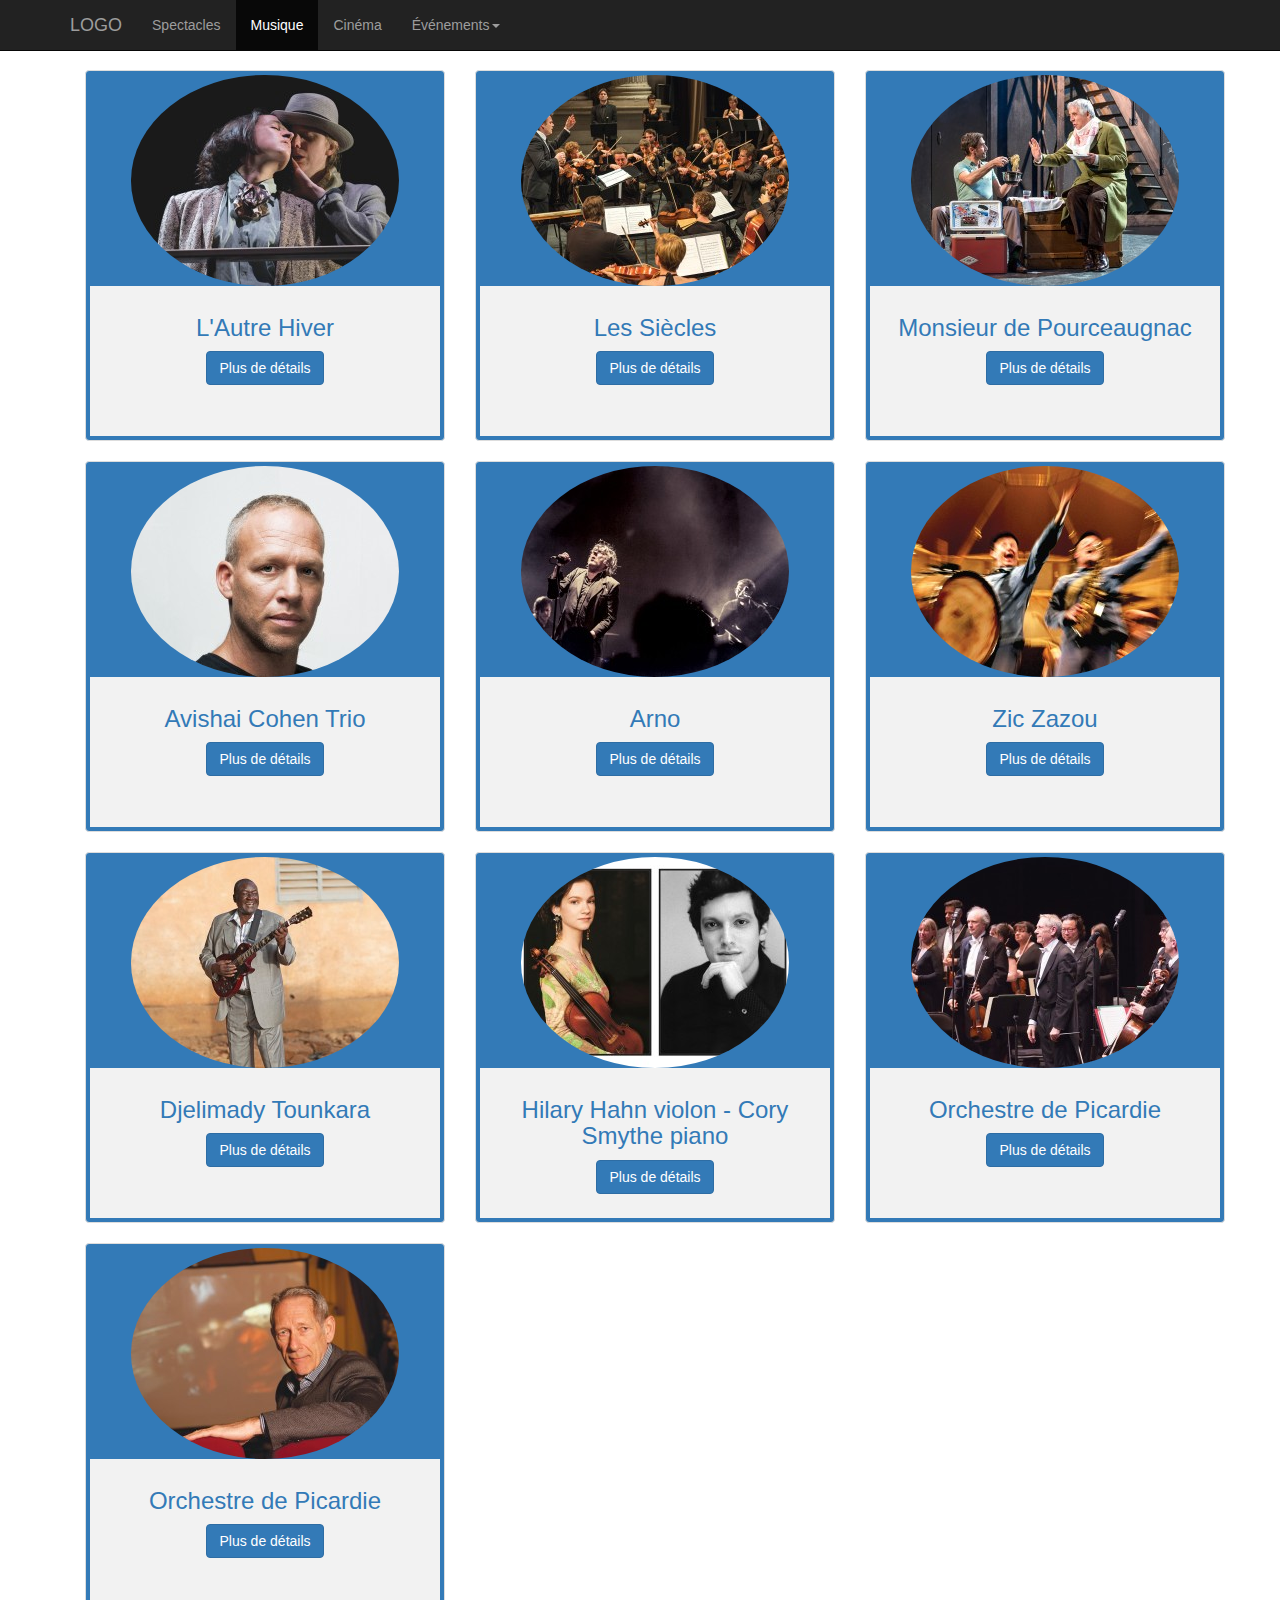
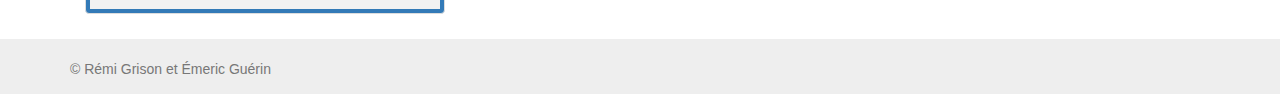
==== html/musique.html @ eb488f55 "avancement" ====
<!DOCTYPE html>
<html>

    <head>
        <meta charset="utf-8" />

        <title> Maison de la Culture d'Amiens </title>

        <link rel="stylesheet" type="text/css" href="../css/bootstrap.css">
        <link rel="stylesheet" href="../css/footer.css">

        <script type="text/javascript" src="https://ajax.googleapis.com/ajax/libs/jquery/1.11.3/jquery.min.js"></script>
        <script type="text/javascript" src="../js/bootstrap.min.js"></script>
    </head>


    <body>
        <!-- Bandeau de navigation -->
        <nav class="navbar navbar-inverse navbar-fixed-top">
            <div class="container">
                <div class="navbar-header">
                    <button type="button" class="navbar-toggle collapsed" data-toggle="collapse" data-target="#navbar" aria-expanded="false" aria-controls="navbar">
                        <span class="sr-only">Toggle navigation</span>
                        <span class="icon-bar"></span>
                        <span class="icon-bar"></span>
                        <span class="icon-bar"></span>
                    </button>
                    <a class="navbar-brand" href="index.html"> LOGO </a>
                </div>
                <div id="navbar" class="collapse navbar-collapse">
                    <ul class="nav navbar-nav">
                        <li><a href="#">Spectacles</a></li>
                        <li class="active"><a href="musique.html">Musique</a></li>
                        <li><a href="#contact">Cinéma</a></li>
                        <li class="dropdown">
                            <a href="#" class="dropdown-toggle" data-toggle="dropdown" role="button" aria-haspopup="true" aria-expanded="false">Événements<span class="caret"></span></a>
                            <ul class="dropdown-menu">
                                <li><a href="#">Exposition</a></li>
                                <li><a href="#">Rendez-vous</a></li>
                                <li><a href="#">Tendance Europe</a></li>
                                <li role="separator" class="divider"></li>
                                <li><a href="#">Hortillonage Amiens 2016</a></li>
                                <li role="separator" class="divider"></li>
                                <li><a href="#">Production MCA</a></li>
                                <li><a href="#">Label bleu</a></li>
                                <li><a href="#">Éditions Trois Cailloux</a></li>
                            </ul>
                        </li>
                    </ul>
                </div>
            </div>
        </nav>

        <div class="container">
            <!-- Corps page musique-->
            <div class="container">
                <div class="row">
                    <div class="col-md-4">
                        <div class="thumbnail">
                            <a href="#"><img src="../img/zic01.jpg" alt="" class="img-circle"></a>
                            <div class="caption">
                                <a href="#" class="aInThumb"><h3>L'Autre Hiver</h3></a>
                                <a href="#" class="btn btn-primary" role="button">Plus de détails</a>
                            </div>
                        </div>
                    </div>
                    <div class="col-md-4">
                        <div class="thumbnail">
                            <a href="#"><img src="../img/zic02.jpg" alt="" class="img-circle"></a>
                            <div class="caption">
                                <a href="#" class="aInThumb"><h3>Les Siècles</h3></a>
                                <a href="#" class="btn btn-primary" role="button">Plus de détails</a>
                            </div>
                        </div>
                    </div>
                    <div class="col-md-4">
                        <div class="thumbnail">
                            <a href="#"><img src="../img/zic03.jpg" alt="" class="img-circle"></a>
                            <div class="caption">
                                <a href="#" class="aInThumb"><h3>Monsieur de Pourceaugnac</h3></a>
                                <a href="#" class="btn btn-primary" role="button">Plus de détails</a>
                            </div>
                        </div>
                    </div>
                    <div class="col-md-4">
                        <div class="thumbnail">
                            <a href="#"><img src="../img/zic04.jpg" alt="" class="img-circle"></a>
                            <div class="caption">
                                <a href="#" class="aInThumb"><h3>Avishai Cohen Trio</h3></a>
                                <a href="#" class="btn btn-primary" role="button">Plus de détails</a>
                            </div>
                        </div>
                    </div>
                    <div class="col-md-4">
                        <div class="thumbnail">
                            <a href="#"><img src="../img/zic05.jpg" alt="" class="img-circle"></a>
                            <div class="caption">
                                <a href="#" class="aInThumb"><h3>Arno</h3></a>
                                <a href="#" class="btn btn-primary" role="button">Plus de détails</a>
                            </div>
                        </div>
                    </div>
                <!-- </div>
                <div class="row"> -->
                    <div class="col-md-4">
                        <div class="thumbnail">
                            <a href="#"><img src="../img/zic06.jpg" alt="" class="img-circle"></a>
                            <div class="caption">
                                <a href="#" class="aInThumb"><h3>Zic Zazou</h3></a>
                                <a href="#" class="btn btn-primary" role="button">Plus de détails</a>
                            </div>
                        </div>
                    </div>
                    <div class="col-md-4">
                        <div class="thumbnail">
                            <a href="#"><img src="../img/zic07.jpg" alt="" class="img-circle"></a>
                            <div class="caption">
                                <a href="#" class="aInThumb"><h3>Djelimady Tounkara</h3></a>
                                <a href="#" class="btn btn-primary" role="button">Plus de détails</a>
                            </div>
                        </div>
                    </div>
                    <div class="col-md-4">
                         <div class="thumbnail">
                            <a href="#"><img src="../img/zic08.jpg" alt="" class="img-circle"></a>
                            <div class="caption">
                                <a href="#" class="aInThumb"><h3>Hilary Hahn violon - Cory Smythe piano</h3></a>
                                <a href="#" class="btn btn-primary" role="button">Plus de détails</a>
                            </div>
                        </div>
                    </div>
                    <div class="col-md-4">
                        <div class="thumbnail">
                            <a href="#"><img src="../img/zic09.jpg" alt="" class="img-circle"></a>
                            <div class="caption">
                                <a href="#" class="aInThumb"><h3>Orchestre de Picardie</h3></a>
                                <a href="#" class="btn btn-primary" role="button">Plus de détails</a>
                            </div>
                        </div>
                    </div>
                    <div class="col-md-4">
                        <div class="thumbnail">
                            <img src="../img/zic10.jpg" alt="" class="img-circle">
                            <div class="caption">
                                <h3 class="aInThumb">Orchestre de Picardie</h3>
                                <button type="button" class="btn btn-primary" role="button" data-toggle="modal" data-target="#modal10">Plus de détails</button>
                            </div>
                        </div>
                    </div>
                </div>
            </div>
        </div>


<!-- Button trigger modal -->
<!-- <button type="button" class="btn btn-primary btn-lg" data-toggle="modal" data-target="#myModal">
  Launch demo modal
</button> -->

<!-- Modal -->
<div class="modal fade" id="modal10" tabindex="-1" role="dialog" aria-labelledby="myModalLabel">
  <div class="modal-dialog" role="document">
    <div class="modal-content">
      <div class="modal-header">
        <button type="button" class="close" data-dismiss="modal" aria-label="Close"><span aria-hidden="true">&times;</span></button>
        <h4 class="modal-title" id="myModalLabel">Modal title</h4>
      </div>
      <div class="modal-body">
        ...
      </div>
      <div class="modal-footer">
        <button type="button" class="btn btn-default" data-dismiss="modal">Close</button>
        <button type="button" class="btn btn-primary">Save changes</button>
      </div>
    </div>
  </div>
</div>


        <!-- Pied de page -->
        <footer class="footer">
            <div class="container">
                <p class="text-muted">
                    © Rémi Grison et Émeric Guérin
                </p>
            </div>
        </footer>
    </body>

</html>
---- css/footer.css ----
html {
  position: relative;
  min-height: 100%;
}

body {
  /* Margin bottom by footer height */
  padding-top: 70px;
  margin-bottom: 60px;
}

.footer {
  position: absolute;
  bottom: 0;
  width: 100%;
  /* Set the fixed height of the footer here */
  height: 55px;
  background-color: #EEE;
  padding-top: 20px;
}
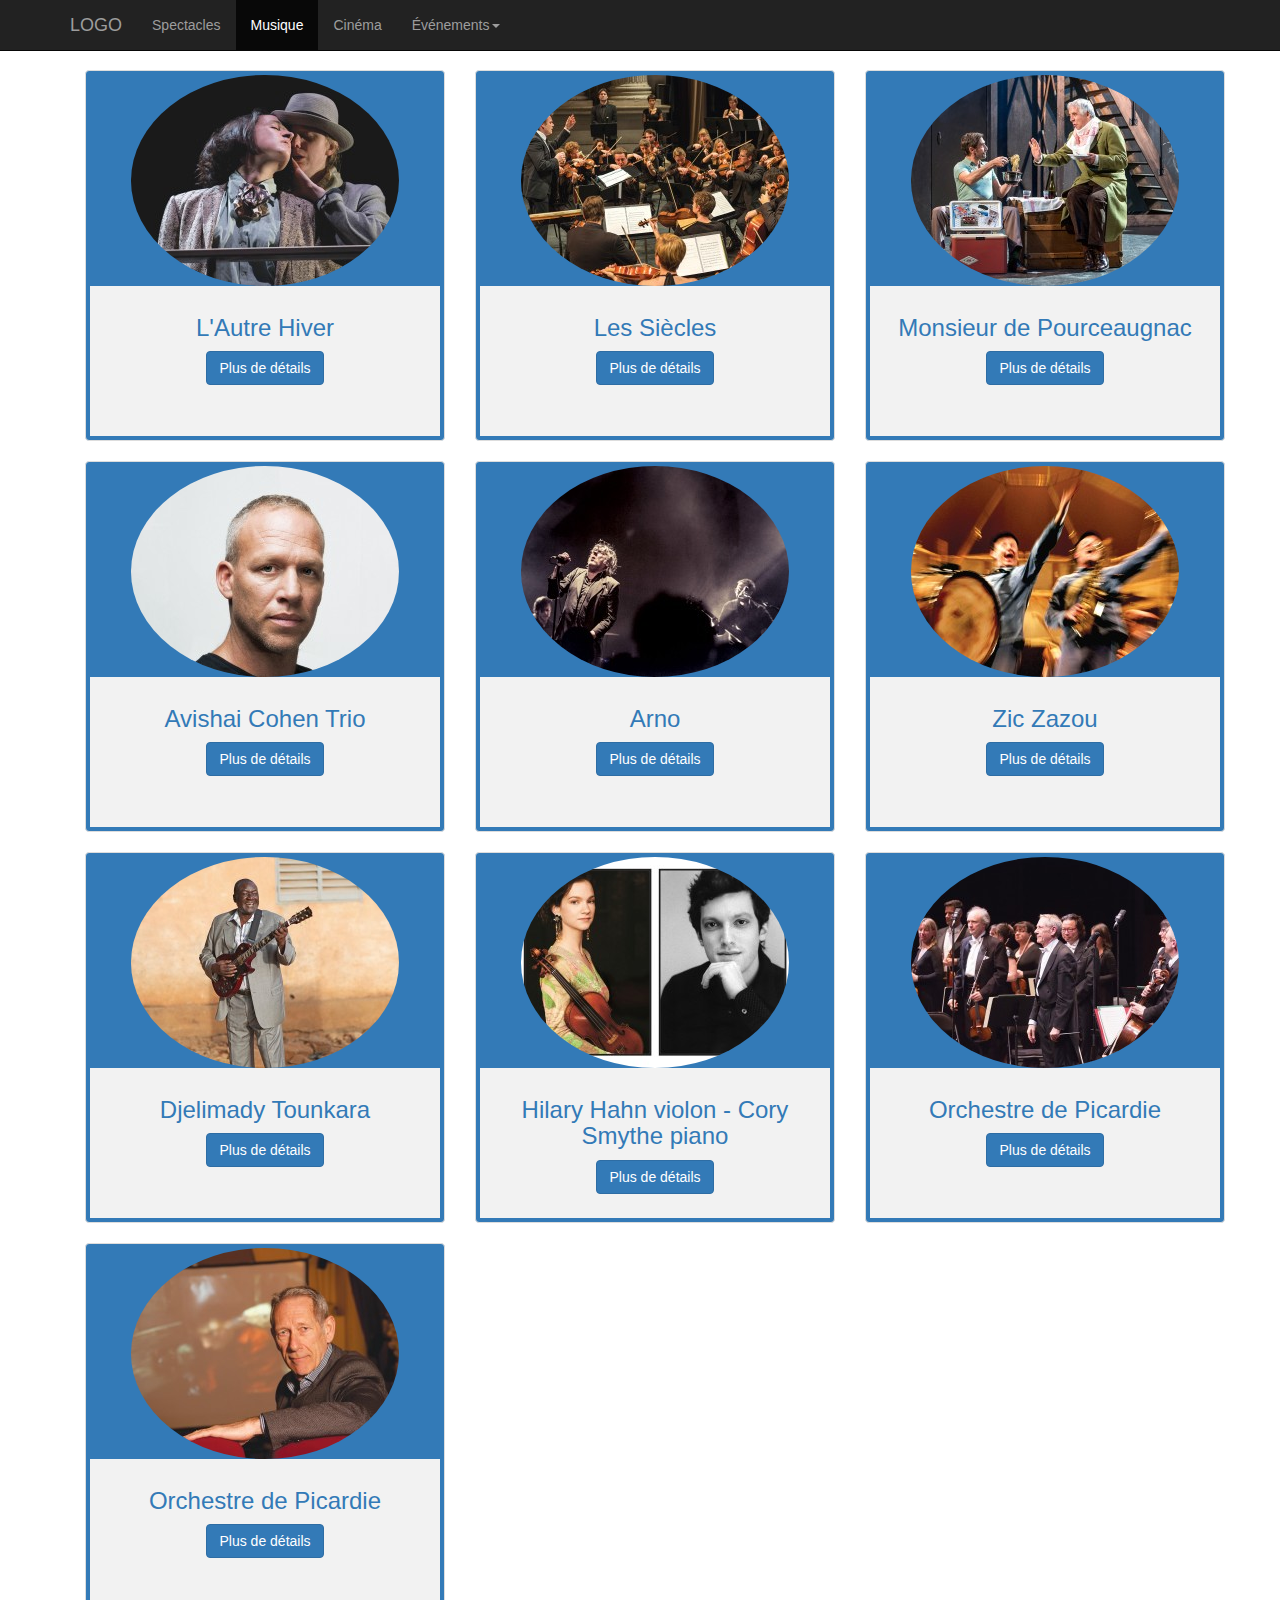
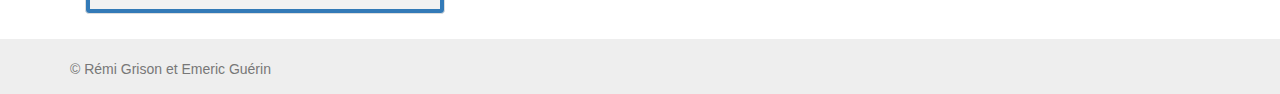
==== commit 35470fc2: "avancement du midi day D" ====
--- a/html/musique.html
+++ b/html/musique.html
@@ -57,46 +57,46 @@
                 <div class="row">
                     <div class="col-md-4">
                         <div class="thumbnail">
-                            <a href="#"><img src="../img/zic01.jpg" alt="" class="img-circle"></a>
-                            <div class="caption">
-                                <a href="#" class="aInThumb"><h3>L'Autre Hiver</h3></a>
-                                <a href="#" class="btn btn-primary" role="button">Plus de détails</a>
-                            </div>
-                        </div>
-                    </div>
-                    <div class="col-md-4">
-                        <div class="thumbnail">
-                            <a href="#"><img src="../img/zic02.jpg" alt="" class="img-circle"></a>
-                            <div class="caption">
-                                <a href="#" class="aInThumb"><h3>Les Siècles</h3></a>
-                                <a href="#" class="btn btn-primary" role="button">Plus de détails</a>
-                            </div>
-                        </div>
-                    </div>
-                    <div class="col-md-4">
-                        <div class="thumbnail">
-                            <a href="#"><img src="../img/zic03.jpg" alt="" class="img-circle"></a>
-                            <div class="caption">
-                                <a href="#" class="aInThumb"><h3>Monsieur de Pourceaugnac</h3></a>
-                                <a href="#" class="btn btn-primary" role="button">Plus de détails</a>
-                            </div>
-                        </div>
-                    </div>
-                    <div class="col-md-4">
-                        <div class="thumbnail">
-                            <a href="#"><img src="../img/zic04.jpg" alt="" class="img-circle"></a>
-                            <div class="caption">
-                                <a href="#" class="aInThumb"><h3>Avishai Cohen Trio</h3></a>
-                                <a href="#" class="btn btn-primary" role="button">Plus de détails</a>
-                            </div>
-                        </div>
-                    </div>
-                    <div class="col-md-4">
-                        <div class="thumbnail">
-                            <a href="#"><img src="../img/zic05.jpg" alt="" class="img-circle"></a>
-                            <div class="caption">
-                                <a href="#" class="aInThumb"><h3>Arno</h3></a>
-                                <a href="#" class="btn btn-primary" role="button">Plus de détails</a>
+                            <img src="../img/zic01.jpg" alt="" class="img-circle">
+                            <div class="caption">
+                                <h3 class="aInThumb">L'Autre Hiver</h3>
+                                <button type="button" class="btn btn-primary" role="button" data-toggle="modal" data-target="#modal_1">Plus de détails</button>
+                            </div>
+                        </div>
+                    </div>
+                    <div class="col-md-4">
+                        <div class="thumbnail">
+                            <img src="../img/zic02.jpg" alt="" class="img-circle">
+                            <div class="caption">
+                                <h3 class="aInThumb">Les Siècles</h3>
+                                <button type="button" class="btn btn-primary" role="button" data-toggle="modal" data-target="#modal_2">Plus de détails</button>
+                            </div>
+                        </div>
+                    </div>
+                    <div class="col-md-4">
+                        <div class="thumbnail">
+                            <img src="../img/zic03.jpg" alt="" class="img-circle">
+                            <div class="caption">
+                                <h3 class="aInThumb">Monsieur de Pourceaugnac</h3>
+                                <button type="button" class="btn btn-primary" role="button" data-toggle="modal" data-target="#modal_3">Plus de détails</button>
+                            </div>
+                        </div>
+                    </div>
+                    <div class="col-md-4">
+                        <div class="thumbnail">
+                            <img src="../img/zic04.jpg" alt="" class="img-circle">
+                            <div class="caption">
+                                <h3 class="aInThumb">Avishai Cohen Trio</h3>
+                                <button type="button" class="btn btn-primary" role="button" data-toggle="modal" data-target="#modal_4">Plus de détails</button>
+                            </div>
+                        </div>
+                    </div>
+                    <div class="col-md-4">
+                        <div class="thumbnail">
+                            <img src="../img/zic05.jpg" alt="" class="img-circle">
+                            <div class="caption">
+                                <h3 class="aInThumb">Arno</h3>
+                                <button type="button" class="btn btn-primary" role="button" data-toggle="modal" data-target="#modal_5">Plus de détails</button>
                             </div>
                         </div>
                     </div>
@@ -104,37 +104,37 @@
                 <div class="row"> -->
                     <div class="col-md-4">
                         <div class="thumbnail">
-                            <a href="#"><img src="../img/zic06.jpg" alt="" class="img-circle"></a>
-                            <div class="caption">
-                                <a href="#" class="aInThumb"><h3>Zic Zazou</h3></a>
-                                <a href="#" class="btn btn-primary" role="button">Plus de détails</a>
-                            </div>
-                        </div>
-                    </div>
-                    <div class="col-md-4">
-                        <div class="thumbnail">
-                            <a href="#"><img src="../img/zic07.jpg" alt="" class="img-circle"></a>
-                            <div class="caption">
-                                <a href="#" class="aInThumb"><h3>Djelimady Tounkara</h3></a>
-                                <a href="#" class="btn btn-primary" role="button">Plus de détails</a>
+                            <img src="../img/zic06.jpg" alt="" class="img-circle">
+                            <div class="caption">
+                                <h3 class="aInThumb">Zic Zazou</h3>
+                                <button type="button" class="btn btn-primary" role="button" data-toggle="modal" data-target="#modal_6">Plus de détails</button>
+                            </div>
+                        </div>
+                    </div>
+                    <div class="col-md-4">
+                        <div class="thumbnail">
+                            <img src="../img/zic07.jpg" alt="" class="img-circle">
+                            <div class="caption">
+                                <h3 class="aInThumb">Djelimady Tounkara</h3>
+                                <button type="button" class="btn btn-primary" role="button" data-toggle="modal" data-target="#modal_7">Plus de détails</button>
                             </div>
                         </div>
                     </div>
                     <div class="col-md-4">
                          <div class="thumbnail">
-                            <a href="#"><img src="../img/zic08.jpg" alt="" class="img-circle"></a>
-                            <div class="caption">
-                                <a href="#" class="aInThumb"><h3>Hilary Hahn violon - Cory Smythe piano</h3></a>
-                                <a href="#" class="btn btn-primary" role="button">Plus de détails</a>
-                            </div>
-                        </div>
-                    </div>
-                    <div class="col-md-4">
-                        <div class="thumbnail">
-                            <a href="#"><img src="../img/zic09.jpg" alt="" class="img-circle"></a>
-                            <div class="caption">
-                                <a href="#" class="aInThumb"><h3>Orchestre de Picardie</h3></a>
-                                <a href="#" class="btn btn-primary" role="button">Plus de détails</a>
+                            <img src="../img/zic08.jpg" alt="" class="img-circle">
+                            <div class="caption">
+                                <h3 class="aInThumb">Hilary Hahn violon - Cory Smythe piano</h3>
+                                <button type="button" class="btn btn-primary" role="button" data-toggle="modal" data-target="#modal_8">Plus de détails</button>
+                            </div>
+                        </div>
+                    </div>
+                    <div class="col-md-4">
+                        <div class="thumbnail">
+                            <img src="../img/zic09.jpg" alt="" class="img-circle">
+                            <div class="caption">
+                                <h3 class="aInThumb">Orchestre de Picardie</h3>
+                                <button type="button" class="btn btn-primary" role="button" data-toggle="modal" data-target="#modal_9">Plus de détails</button>
                             </div>
                         </div>
                     </div>
@@ -143,7 +143,7 @@
                             <img src="../img/zic10.jpg" alt="" class="img-circle">
                             <div class="caption">
                                 <h3 class="aInThumb">Orchestre de Picardie</h3>
-                                <button type="button" class="btn btn-primary" role="button" data-toggle="modal" data-target="#modal10">Plus de détails</button>
+                                <button type="button" class="btn btn-primary" role="button" data-toggle="modal" data-target="#modal_10">Plus de détails</button>
                             </div>
                         </div>
                     </div>
@@ -158,30 +158,236 @@
 </button> -->
 
 <!-- Modal -->
-<div class="modal fade" id="modal10" tabindex="-1" role="dialog" aria-labelledby="myModalLabel">
-  <div class="modal-dialog" role="document">
-    <div class="modal-content">
-      <div class="modal-header">
-        <button type="button" class="close" data-dismiss="modal" aria-label="Close"><span aria-hidden="true">&times;</span></button>
-        <h4 class="modal-title" id="myModalLabel">Modal title</h4>
-      </div>
-      <div class="modal-body">
-        ...
-      </div>
-      <div class="modal-footer">
-        <button type="button" class="btn btn-default" data-dismiss="modal">Close</button>
-        <button type="button" class="btn btn-primary">Save changes</button>
-      </div>
-    </div>
-  </div>
-</div>
+        <!-- modal 10 -->
+        <div class="modal fade" id="modal_10" tabindex="-1" role="dialog" aria-labelledby="myModalLabel">
+          <div class="modal-dialog" role="document">
+            <div class="modal-content">
+              <div class="modal-header">
+                <button type="button" class="close" data-dismiss="modal" aria-label="Close"><span aria-hidden="true">&times;</span></button>
+                <h4 class="modal-title" id="myModalLabel">Orchestre de Picardie</h4>
+                <h5>Direction : François Xavier Roth</h5>
+                <h5>Jeudi 24 mars / 20h30</h5>
+              </div>
+              <div class="modal-body">
+               <p>En 2003, enthousiasme chevillé au corps, François-Xavier Roth crée l’ensemble Les Siècles, formation qui entend développer tout un pan du répertoire sur instruments d’époque. Depuis sa fondation et sous l’impulsion de son chef charismatique, Les Siècles ont développé une vaste activité, s’ouvrant à des domaines à large spectre. Leur concert en donne une parfaite illustration, conjuguant l’art de deux des plus grands musiciens français, Jean-Philippe Rameau (1683-1764) et Maurice Ravel (1875-1937). La même élégance, la subtilité de ton et la recherche des timbres rapprochent ces créateurs par-delà même les années qui les séparent. La partition en un acte de Rameau, Daphnis et Eglé, représentée à Fontainebleau en 1753 pour distraire la Cour entre deux parties de chasse, ne se perd pas en conjectures. À partir d’une action dramatique légère où cohabitent chant et danse, se développe un ravissement pastoral où l’Amour réunit les deux amants dans la réjouissance générale parmi les jeux des bergers et des bergères. Sur un livret plus consistant, Daphnis et Chloé de Ravel imaginé en 1912 par Diaghilev et ses Ballets russes, possède une puissance d’évocation peu commune. Véritable symphonie chorégraphique, cette page au climat hypnotique envoûtant aux volutes sonores éthérées des cordes, au pépiement aérien de la petite harmonie (le fameux Lever du jour), s’achève sur l’implacable rythme d’une bacchanale orgiaque qui sera servie par la magie des subtils instruments français des Siècles. </p>
+              </div>
+              <div class="modal-footer">
+                <button type="button" class="btn btn-default" data-dismiss="modal">Descriptif complet</button>
+                <button type="button" class="btn btn-default" data-dismiss="modal">Billetterie</button>
+                <button type="button" class="btn btn-default" data-dismiss="modal">Fermer</button>
+              </div>
+            </div>
+          </div>
+        </div>
+
+        <!-- modal 9 -->
+        <div class="modal fade" id="modal_9" tabindex="-1" role="dialog" aria-labelledby="myModalLabel">
+          <div class="modal-dialog" role="document">
+            <div class="modal-content">
+              <div class="modal-header">
+                <button type="button" class="close" data-dismiss="modal" aria-label="Close"><span aria-hidden="true">&times;</span></button>
+                <h4 class="modal-title" id="myModalLabel">Orchestre de Picardie</h4>
+                <h5>Direction : François Xavier Roth</h5>
+                <h5>Jeudi 24 mars / 20h30</h5>
+              </div>
+              <div class="modal-body">
+                <p>En 2003, enthousiasme chevillé au corps, François-Xavier Roth crée l’ensemble Les Siècles, formation qui entend développer tout un pan du répertoire sur instruments d’époque. Depuis sa fondation et sous l’impulsion de son chef charismatique, Les Siècles ont développé une vaste activité, s’ouvrant à des domaines à large spectre. Leur concert en donne une parfaite illustration, conjuguant l’art de deux des plus grands musiciens français, Jean-Philippe Rameau (1683-1764) et Maurice Ravel (1875-1937). La même élégance, la subtilité de ton et la recherche des timbres rapprochent ces créateurs par-delà même les années qui les séparent. La partition en un acte de Rameau, Daphnis et Eglé, représentée à Fontainebleau en 1753 pour distraire la Cour entre deux parties de chasse, ne se perd pas en conjectures. À partir d’une action dramatique légère où cohabitent chant et danse, se développe un ravissement pastoral où l’Amour réunit les deux amants dans la réjouissance générale parmi les jeux des bergers et des bergères. Sur un livret plus consistant, Daphnis et Chloé de Ravel imaginé en 1912 par Diaghilev et ses Ballets russes, possède une puissance d’évocation peu commune. Véritable symphonie chorégraphique, cette page au climat hypnotique envoûtant aux volutes sonores éthérées des cordes, au pépiement aérien de la petite harmonie (le fameux Lever du jour), s’achève sur l’implacable rythme d’une bacchanale orgiaque qui sera servie par la magie des subtils instruments français des Siècles. </p>
+              </div>
+              <div class="modal-footer">
+                <button type="button" class="btn btn-default" data-dismiss="modal">Descriptif complet</button>
+                <button type="button" class="btn btn-default" data-dismiss="modal">Billetterie</button>
+                <button type="button" class="btn btn-default" data-dismiss="modal">Fermer</button>
+              </div>
+            </div>
+          </div>
+        </div>
+
+        <!-- modal 8 -->
+        <div class="modal fade" id="modal_8" tabindex="-1" role="dialog" aria-labelledby="myModalLabel">
+          <div class="modal-dialog" role="document">
+            <div class="modal-content">
+              <div class="modal-header">
+                <button type="button" class="close" data-dismiss="modal" aria-label="Close"><span aria-hidden="true">&times;</span></button>
+                <h4 class="modal-title" id="myModalLabel">Hilary Hahn violon - Cory Smythe piano</h4>
+                <h5>Direction : François Xavier Roth</h5>
+                <h5>Jeudi 24 mars / 20h30</h5>
+              </div>
+              <div class="modal-body">
+                <p>En 2003, enthousiasme chevillé au corps, François-Xavier Roth crée l’ensemble Les Siècles, formation qui entend développer tout un pan du répertoire sur instruments d’époque. Depuis sa fondation et sous l’impulsion de son chef charismatique, Les Siècles ont développé une vaste activité, s’ouvrant à des domaines à large spectre. Leur concert en donne une parfaite illustration, conjuguant l’art de deux des plus grands musiciens français, Jean-Philippe Rameau (1683-1764) et Maurice Ravel (1875-1937). La même élégance, la subtilité de ton et la recherche des timbres rapprochent ces créateurs par-delà même les années qui les séparent. La partition en un acte de Rameau, Daphnis et Eglé, représentée à Fontainebleau en 1753 pour distraire la Cour entre deux parties de chasse, ne se perd pas en conjectures. À partir d’une action dramatique légère où cohabitent chant et danse, se développe un ravissement pastoral où l’Amour réunit les deux amants dans la réjouissance générale parmi les jeux des bergers et des bergères. Sur un livret plus consistant, Daphnis et Chloé de Ravel imaginé en 1912 par Diaghilev et ses Ballets russes, possède une puissance d’évocation peu commune. Véritable symphonie chorégraphique, cette page au climat hypnotique envoûtant aux volutes sonores éthérées des cordes, au pépiement aérien de la petite harmonie (le fameux Lever du jour), s’achève sur l’implacable rythme d’une bacchanale orgiaque qui sera servie par la magie des subtils instruments français des Siècles. </p>
+              </div>
+              <div class="modal-footer">
+                <button type="button" class="btn btn-default" data-dismiss="modal">Descriptif complet</button>
+                <button type="button" class="btn btn-default" data-dismiss="modal">Billetterie</button>
+                <button type="button" class="btn btn-default" data-dismiss="modal">Fermer</button>
+              </div>
+            </div>
+          </div>
+        </div>
+
+        <!-- modal 7 -->
+        <div class="modal fade" id="modal_7" tabindex="-1" role="dialog" aria-labelledby="myModalLabel">
+          <div class="modal-dialog" role="document">
+            <div class="modal-content">
+              <div class="modal-header">
+                <button type="button" class="close" data-dismiss="modal" aria-label="Close"><span aria-hidden="true">&times;</span></button>
+                <h4 class="modal-title" id="myModalLabel">Djelimady Tounkara</h4>
+                <h5>Direction : François Xavier Roth</h5>
+                <h5>Jeudi 24 mars / 20h30</h5>
+              </div>
+              <div class="modal-body">
+                <p>En 2003, enthousiasme chevillé au corps, François-Xavier Roth crée l’ensemble Les Siècles, formation qui entend développer tout un pan du répertoire sur instruments d’époque. Depuis sa fondation et sous l’impulsion de son chef charismatique, Les Siècles ont développé une vaste activité, s’ouvrant à des domaines à large spectre. Leur concert en donne une parfaite illustration, conjuguant l’art de deux des plus grands musiciens français, Jean-Philippe Rameau (1683-1764) et Maurice Ravel (1875-1937). La même élégance, la subtilité de ton et la recherche des timbres rapprochent ces créateurs par-delà même les années qui les séparent. La partition en un acte de Rameau, Daphnis et Eglé, représentée à Fontainebleau en 1753 pour distraire la Cour entre deux parties de chasse, ne se perd pas en conjectures. À partir d’une action dramatique légère où cohabitent chant et danse, se développe un ravissement pastoral où l’Amour réunit les deux amants dans la réjouissance générale parmi les jeux des bergers et des bergères. Sur un livret plus consistant, Daphnis et Chloé de Ravel imaginé en 1912 par Diaghilev et ses Ballets russes, possède une puissance d’évocation peu commune. Véritable symphonie chorégraphique, cette page au climat hypnotique envoûtant aux volutes sonores éthérées des cordes, au pépiement aérien de la petite harmonie (le fameux Lever du jour), s’achève sur l’implacable rythme d’une bacchanale orgiaque qui sera servie par la magie des subtils instruments français des Siècles. </p>
+              </div>
+              <div class="modal-footer">
+                <button type="button" class="btn btn-default" data-dismiss="modal">Descriptif complet</button>
+                <button type="button" class="btn btn-default" data-dismiss="modal">Billetterie</button>
+                <button type="button" class="btn btn-default" data-dismiss="modal">Fermer</button>
+              </div>
+            </div>
+          </div>
+        </div>
+
+        <!-- modal 6 -->
+        <div class="modal fade" id="modal_6" tabindex="-1" role="dialog" aria-labelledby="myModalLabel">
+          <div class="modal-dialog" role="document">
+            <div class="modal-content">
+              <div class="modal-header">
+                <button type="button" class="close" data-dismiss="modal" aria-label="Close"><span aria-hidden="true">&times;</span></button>
+                <h4 class="modal-title" id="myModalLabel">Zic Zazou</h4>
+                <h5>Direction : François Xavier Roth</h5>
+                <h5>Jeudi 24 mars / 20h30</h5>
+              </div>
+              <div class="modal-body">
+                <p>En 2003, enthousiasme chevillé au corps, François-Xavier Roth crée l’ensemble Les Siècles, formation qui entend développer tout un pan du répertoire sur instruments d’époque. Depuis sa fondation et sous l’impulsion de son chef charismatique, Les Siècles ont développé une vaste activité, s’ouvrant à des domaines à large spectre. Leur concert en donne une parfaite illustration, conjuguant l’art de deux des plus grands musiciens français, Jean-Philippe Rameau (1683-1764) et Maurice Ravel (1875-1937). La même élégance, la subtilité de ton et la recherche des timbres rapprochent ces créateurs par-delà même les années qui les séparent. La partition en un acte de Rameau, Daphnis et Eglé, représentée à Fontainebleau en 1753 pour distraire la Cour entre deux parties de chasse, ne se perd pas en conjectures. À partir d’une action dramatique légère où cohabitent chant et danse, se développe un ravissement pastoral où l’Amour réunit les deux amants dans la réjouissance générale parmi les jeux des bergers et des bergères. Sur un livret plus consistant, Daphnis et Chloé de Ravel imaginé en 1912 par Diaghilev et ses Ballets russes, possède une puissance d’évocation peu commune. Véritable symphonie chorégraphique, cette page au climat hypnotique envoûtant aux volutes sonores éthérées des cordes, au pépiement aérien de la petite harmonie (le fameux Lever du jour), s’achève sur l’implacable rythme d’une bacchanale orgiaque qui sera servie par la magie des subtils instruments français des Siècles. </p>
+              </div>
+              <div class="modal-footer">
+                <button type="button" class="btn btn-default" data-dismiss="modal">Descriptif complet</button>
+                <button type="button" class="btn btn-default" data-dismiss="modal">Billetterie</button>
+                <button type="button" class="btn btn-default" data-dismiss="modal">Fermer</button>
+              </div>
+            </div>
+          </div>
+        </div>
+
+        <!-- modal 5 -->
+        <div class="modal fade" id="modal_5" tabindex="-1" role="dialog" aria-labelledby="myModalLabel">
+          <div class="modal-dialog" role="document">
+            <div class="modal-content">
+              <div class="modal-header">
+                <button type="button" class="close" data-dismiss="modal" aria-label="Close"><span aria-hidden="true">&times;</span></button>
+                <h4 class="modal-title" id="myModalLabel">Arno</h4>
+                <h5>Direction : François Xavier Roth</h5>
+                <h5>Jeudi 24 mars / 20h30</h5>
+              </div>
+              <div class="modal-body">
+                <p>En 2003, enthousiasme chevillé au corps, François-Xavier Roth crée l’ensemble Les Siècles, formation qui entend développer tout un pan du répertoire sur instruments d’époque. Depuis sa fondation et sous l’impulsion de son chef charismatique, Les Siècles ont développé une vaste activité, s’ouvrant à des domaines à large spectre. Leur concert en donne une parfaite illustration, conjuguant l’art de deux des plus grands musiciens français, Jean-Philippe Rameau (1683-1764) et Maurice Ravel (1875-1937). La même élégance, la subtilité de ton et la recherche des timbres rapprochent ces créateurs par-delà même les années qui les séparent. La partition en un acte de Rameau, Daphnis et Eglé, représentée à Fontainebleau en 1753 pour distraire la Cour entre deux parties de chasse, ne se perd pas en conjectures. À partir d’une action dramatique légère où cohabitent chant et danse, se développe un ravissement pastoral où l’Amour réunit les deux amants dans la réjouissance générale parmi les jeux des bergers et des bergères. Sur un livret plus consistant, Daphnis et Chloé de Ravel imaginé en 1912 par Diaghilev et ses Ballets russes, possède une puissance d’évocation peu commune. Véritable symphonie chorégraphique, cette page au climat hypnotique envoûtant aux volutes sonores éthérées des cordes, au pépiement aérien de la petite harmonie (le fameux Lever du jour), s’achève sur l’implacable rythme d’une bacchanale orgiaque qui sera servie par la magie des subtils instruments français des Siècles. </p>
+              </div>
+              <div class="modal-footer">
+                <button type="button" class="btn btn-default" data-dismiss="modal">Descriptif complet</button>
+                <button type="button" class="btn btn-default" data-dismiss="modal">Billetterie</button>
+                <button type="button" class="btn btn-default" data-dismiss="modal">Fermer</button>
+              </div>
+            </div>
+          </div>
+        </div>
+
+        <!-- modal 4 -->
+        <div class="modal fade" id="modal_4" tabindex="-1" role="dialog" aria-labelledby="myModalLabel">
+          <div class="modal-dialog" role="document">
+            <div class="modal-content">
+              <div class="modal-header">
+                <button type="button" class="close" data-dismiss="modal" aria-label="Close"><span aria-hidden="true">&times;</span></button>
+                <h4 class="modal-title" id="myModalLabel">Avishai Cohen Trio</h4>
+                <h5>Direction : François Xavier Roth</h5>
+                <h5>Jeudi 24 mars / 20h30</h5>
+              </div>
+              <div class="modal-body">
+                <p>En 2003, enthousiasme chevillé au corps, François-Xavier Roth crée l’ensemble Les Siècles, formation qui entend développer tout un pan du répertoire sur instruments d’époque. Depuis sa fondation et sous l’impulsion de son chef charismatique, Les Siècles ont développé une vaste activité, s’ouvrant à des domaines à large spectre. Leur concert en donne une parfaite illustration, conjuguant l’art de deux des plus grands musiciens français, Jean-Philippe Rameau (1683-1764) et Maurice Ravel (1875-1937). La même élégance, la subtilité de ton et la recherche des timbres rapprochent ces créateurs par-delà même les années qui les séparent. La partition en un acte de Rameau, Daphnis et Eglé, représentée à Fontainebleau en 1753 pour distraire la Cour entre deux parties de chasse, ne se perd pas en conjectures. À partir d’une action dramatique légère où cohabitent chant et danse, se développe un ravissement pastoral où l’Amour réunit les deux amants dans la réjouissance générale parmi les jeux des bergers et des bergères. Sur un livret plus consistant, Daphnis et Chloé de Ravel imaginé en 1912 par Diaghilev et ses Ballets russes, possède une puissance d’évocation peu commune. Véritable symphonie chorégraphique, cette page au climat hypnotique envoûtant aux volutes sonores éthérées des cordes, au pépiement aérien de la petite harmonie (le fameux Lever du jour), s’achève sur l’implacable rythme d’une bacchanale orgiaque qui sera servie par la magie des subtils instruments français des Siècles. </p>
+              </div>
+              <div class="modal-footer">
+                <button type="button" class="btn btn-default" data-dismiss="modal">Descriptif complet</button>
+                <button type="button" class="btn btn-default" data-dismiss="modal">Billetterie</button>
+                <button type="button" class="btn btn-default" data-dismiss="modal">Fermer</button>
+              </div>
+            </div>
+          </div>
+        </div>
+
+        <!-- modal 3 -->
+        <div class="modal fade" id="modal_3" tabindex="-1" role="dialog" aria-labelledby="myModalLabel">
+          <div class="modal-dialog" role="document">
+            <div class="modal-content">
+              <div class="modal-header">
+                <button type="button" class="close" data-dismiss="modal" aria-label="Close"><span aria-hidden="true">&times;</span></button>
+                <h4 class="modal-title" id="myModalLabel">Monsieur de Pourceaugnac</h4>
+                <h5>Direction : François Xavier Roth</h5>
+                <h5>Jeudi 24 mars / 20h30</h5>
+              </div>
+              <div class="modal-body">
+                <p>En 2003, enthousiasme chevillé au corps, François-Xavier Roth crée l’ensemble Les Siècles, formation qui entend développer tout un pan du répertoire sur instruments d’époque. Depuis sa fondation et sous l’impulsion de son chef charismatique, Les Siècles ont développé une vaste activité, s’ouvrant à des domaines à large spectre. Leur concert en donne une parfaite illustration, conjuguant l’art de deux des plus grands musiciens français, Jean-Philippe Rameau (1683-1764) et Maurice Ravel (1875-1937). La même élégance, la subtilité de ton et la recherche des timbres rapprochent ces créateurs par-delà même les années qui les séparent. La partition en un acte de Rameau, Daphnis et Eglé, représentée à Fontainebleau en 1753 pour distraire la Cour entre deux parties de chasse, ne se perd pas en conjectures. À partir d’une action dramatique légère où cohabitent chant et danse, se développe un ravissement pastoral où l’Amour réunit les deux amants dans la réjouissance générale parmi les jeux des bergers et des bergères. Sur un livret plus consistant, Daphnis et Chloé de Ravel imaginé en 1912 par Diaghilev et ses Ballets russes, possède une puissance d’évocation peu commune. Véritable symphonie chorégraphique, cette page au climat hypnotique envoûtant aux volutes sonores éthérées des cordes, au pépiement aérien de la petite harmonie (le fameux Lever du jour), s’achève sur l’implacable rythme d’une bacchanale orgiaque qui sera servie par la magie des subtils instruments français des Siècles. </p>
+              </div>
+              <div class="modal-footer">
+                <button type="button" class="btn btn-default" data-dismiss="modal">Descriptif complet</button>
+                <button type="button" class="btn btn-default" data-dismiss="modal">Billetterie</button>
+                <button type="button" class="btn btn-default" data-dismiss="modal">Fermer</button>
+              </div>
+            </div>
+          </div>
+        </div>
+
+        <!-- modal 2 -->
+        <div class="modal fade" id="modal_2" tabindex="-1" role="dialog" aria-labelledby="myModalLabel">
+          <div class="modal-dialog" role="document">
+            <div class="modal-content">
+              <div class="modal-header">
+                <button type="button" class="close" data-dismiss="modal" aria-label="Close"><span aria-hidden="true">&times;</span></button>
+                <h4 class="modal-title" id="myModalLabel">Les Siècles</h4>
+                <h5>Direction : François Xavier Roth</h5>
+                <h5>Jeudi 24 mars / 20h30</h5>
+              </div>
+              <div class="modal-body">
+                <p>En 2003, enthousiasme chevillé au corps, François-Xavier Roth crée l’ensemble Les Siècles, formation qui entend développer tout un pan du répertoire sur instruments d’époque. Depuis sa fondation et sous l’impulsion de son chef charismatique, Les Siècles ont développé une vaste activité, s’ouvrant à des domaines à large spectre. Leur concert en donne une parfaite illustration, conjuguant l’art de deux des plus grands musiciens français, Jean-Philippe Rameau (1683-1764) et Maurice Ravel (1875-1937). La même élégance, la subtilité de ton et la recherche des timbres rapprochent ces créateurs par-delà même les années qui les séparent. La partition en un acte de Rameau, Daphnis et Eglé, représentée à Fontainebleau en 1753 pour distraire la Cour entre deux parties de chasse, ne se perd pas en conjectures. À partir d’une action dramatique légère où cohabitent chant et danse, se développe un ravissement pastoral où l’Amour réunit les deux amants dans la réjouissance générale parmi les jeux des bergers et des bergères. Sur un livret plus consistant, Daphnis et Chloé de Ravel imaginé en 1912 par Diaghilev et ses Ballets russes, possède une puissance d’évocation peu commune. Véritable symphonie chorégraphique, cette page au climat hypnotique envoûtant aux volutes sonores éthérées des cordes, au pépiement aérien de la petite harmonie (le fameux Lever du jour), s’achève sur l’implacable rythme d’une bacchanale orgiaque qui sera servie par la magie des subtils instruments français des Siècles. </p>
+              </div>
+              <div class="modal-footer">
+                <button type="button" class="btn btn-default" data-dismiss="modal">Descriptif complet</button>
+                <button type="button" class="btn btn-default" data-dismiss="modal">Billetterie</button>
+                <button type="button" class="btn btn-default" data-dismiss="modal">Fermer</button>
+              </div>
+            </div>
+          </div>
+        </div>
+
+        <!-- modal 1 -->
+        <div class="modal fade" id="modal_1" tabindex="-1" role="dialog" aria-labelledby="myModalLabel">
+          <div class="modal-dialog" role="document">
+            <div class="modal-content">
+              <div class="modal-header">
+                <button type="button" class="close" data-dismiss="modal" aria-label="Close"><span aria-hidden="true">&times;</span></button>
+                <h4 class="modal-title" id="myModalLabel">L'Autre Hiver</h4>
+                <h5>Mise en scène, scénographie, vidéo : Denis Marleau et Stéphanie Jasmin</h5>
+                <h5>Lundi 21 mars / 20h30</h5>
+                <h5>Mardi 22 mars / 19h30</h5>
+              </div>
+              <div class="modal-body">
+                <p>Parce que c’était lui. Parce que c’était moi. Les amours tumultueuses et passionnelles des poètes sont une source inépuisable de drame, de tragédie, de passion et de lyrisme. C’est à la relation mythique et enflammée de Verlaine et Rimbaud que se sont attachés l’auteur contemporain Normand Chaurette et le compositeur Dominique Pauwels pour cet opéra fantasmagorique, tout de mystère et d’ambiguïté, mis en scène par le duo renommé du théâtre québécois, Denis Marleau et Stéphanie Jasmin.
+C’est sur le pont d’un navire errant sur les glaces des contrées nordiques, que deux voyageurs – Verlaine et Rimbaud ? - déploient leurs passions. C’est là, aux confins du monde, que vont naviguer les amours légendaires des deux poètes.
+Personnages animés par la projection vidéo, une chorale d’enfants et un chœur féminin, sont du voyage avec les poètes joués par deux chanteuses accompagnées d’un orchestre de six musiciens alternant voix enregistrées et chants en direct. Denis Marleau et Stéphanie Jasmin mettent en scène la musique mouvementée de Dominique Pauwels, dans un virtuose jeu de pouvoir et de désir de masques et de dédoublements.
+Les frontières se brouillent entre le vivant et l’inanimé ; toute l’universalité de l’amour surgit de cette aventure épique, presque anachronique, entre ces deux hommes avec, comme personnage principal, la poésie et la langue ouvragée de Normand Chaurette. Sous l’immobilité de la glace, l’eau coule et tourbillonne toujours avec, à la clef, un secret révélé…</p>
+              </div>
+              <div class="modal-footer">
+                <button type="button" class="btn btn-default" data-dismiss="modal">Descriptif complet</button>
+                <button type="button" class="btn btn-default" data-dismiss="modal">Billetterie</button>
+                <button type="button" class="btn btn-default" data-dismiss="modal">Fermer</button>
+              </div>
+            </div>
+          </div>
+        </div>
 
 
         <!-- Pied de page -->
         <footer class="footer">
             <div class="container">
                 <p class="text-muted">
-                    © Rémi Grison et Émeric Guérin
+                    © Rémi Grison et Emeric Guérin
                 </p>
             </div>
         </footer>
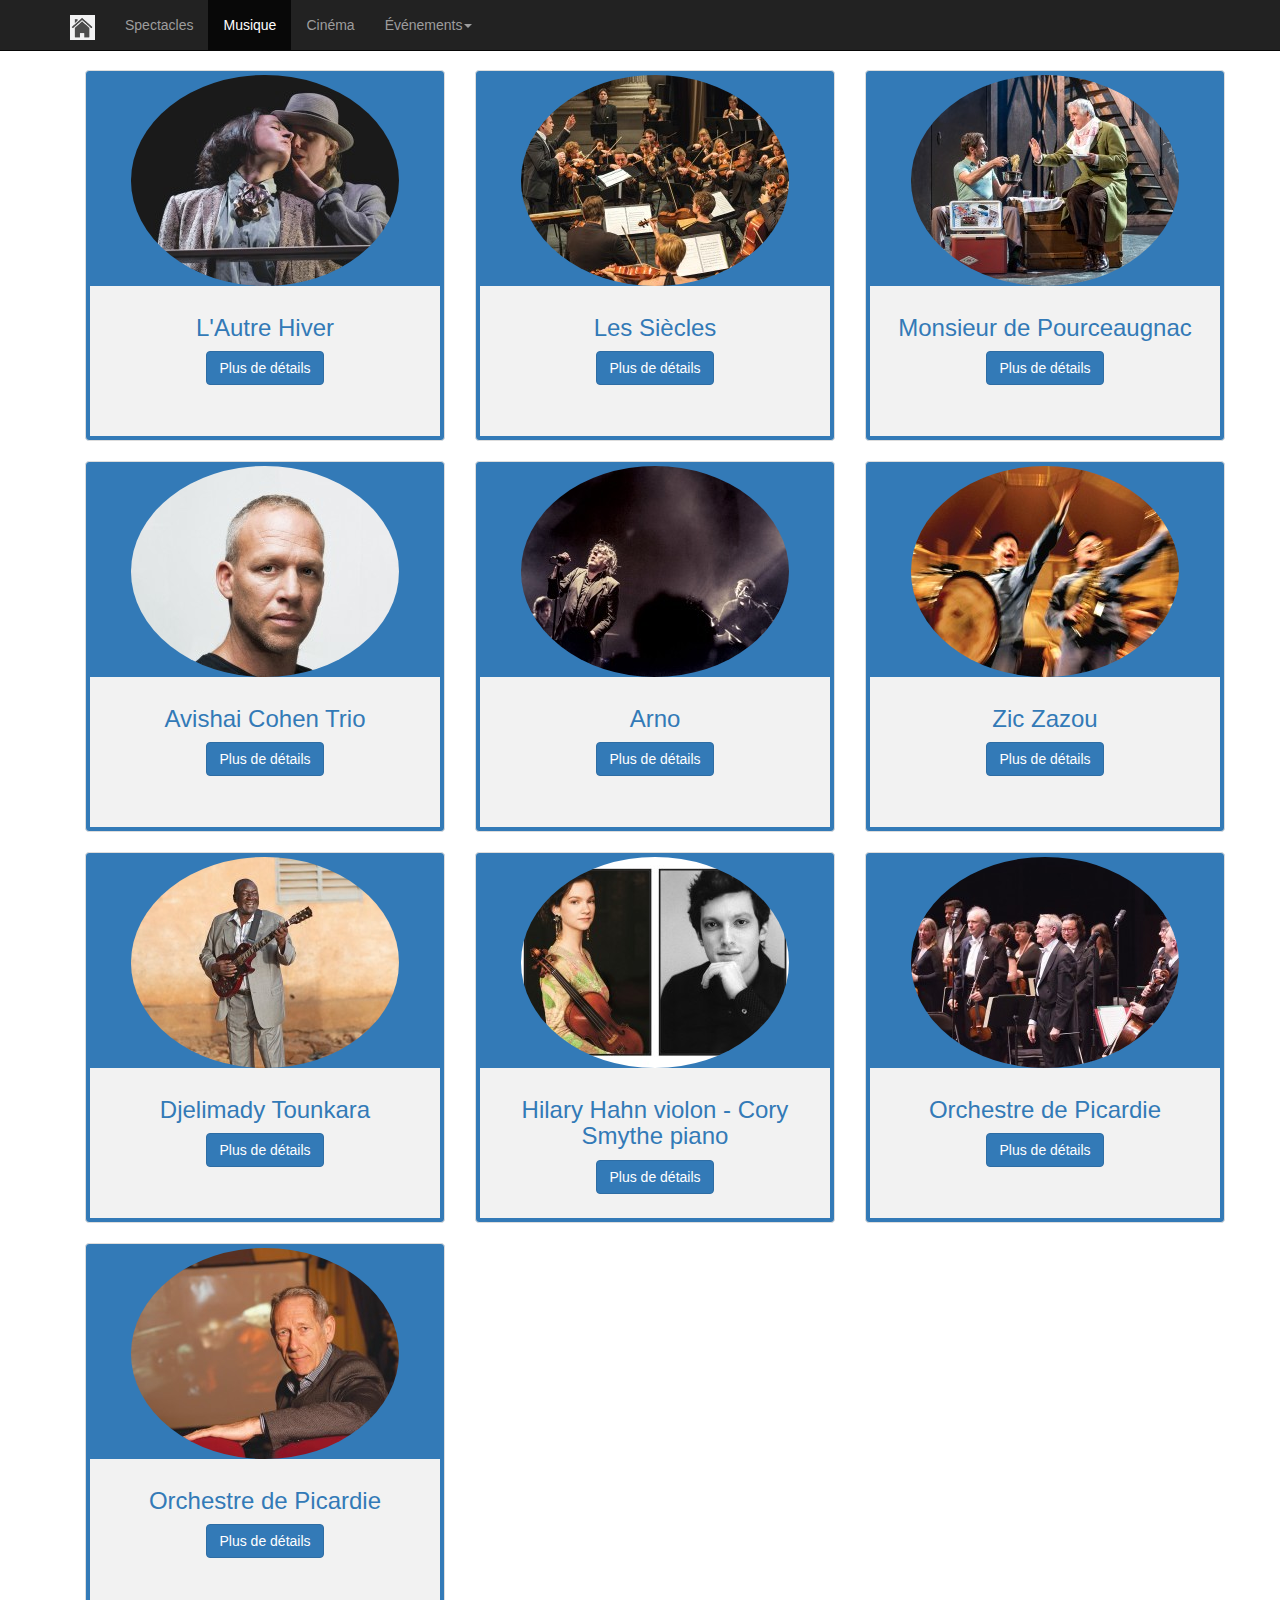
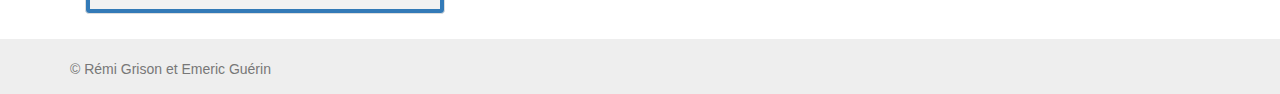
==== commit 564928bc: "fin heure before" ====
--- a/html/musique.html
+++ b/html/musique.html
@@ -6,8 +6,10 @@
 
         <title> Maison de la Culture d'Amiens </title>
 
+        <!-- <link rel="stylesheet" href="http://maxcdn.bootstrapcdn.com/bootstrap/3.3.6/css/bootstrap.min.css"> -->
         <link rel="stylesheet" type="text/css" href="../css/bootstrap.css">
         <link rel="stylesheet" href="../css/footer.css">
+
 
         <script type="text/javascript" src="https://ajax.googleapis.com/ajax/libs/jquery/1.11.3/jquery.min.js"></script>
         <script type="text/javascript" src="../js/bootstrap.min.js"></script>
@@ -25,7 +27,7 @@
                         <span class="icon-bar"></span>
                         <span class="icon-bar"></span>
                     </button>
-                    <a class="navbar-brand" href="index.html"> LOGO </a>
+                    <a class="navbar-brand" href="index.html"><img src="../img/maison.jpg" action=""></a>
                 </div>
                 <div id="navbar" class="collapse navbar-collapse">
                     <ul class="nav navbar-nav">
--- a/css/footer.css
+++ b/css/footer.css
@@ -15,6 +15,57 @@
   width: 100%;
   /* Set the fixed height of the footer here */
   height: 55px;
+  margin-top: 20px;
   background-color: #EEE;
   padding-top: 20px;
 }
+
+
+.navbar-brand {
+  float: left;
+  height: 50px;
+  padding: 15px 15px;
+  font-size: 18px;
+  line-height: 20px;
+}
+
+.navbar-brand > img {
+  display: block;
+  height: 25px;
+  width: 25px;  
+}
+
+.notre_div {
+  border-radius: 15px;
+  padding: 10px;
+  margin: 2%;
+  height: 150px;
+  background-color: #EEE;
+}
+
+.notre_div img {
+  float: left;
+  margin-right: 30px;
+}
+
+.notre_div h3 {
+  margin: 0px;
+  margin-bottom: 10px;
+  color: #ff8402;
+}
+
+.div_vigi {
+  background-color: #EEE;
+  border: 1px solid #ddd;
+  border-radius: 15px;
+  margin-bottom: 25px;
+  height: 300px;
+  padding: 10px;
+}
+
+.div_vigi img {
+  margin-top: 10px;
+  margin-bottom: 10px;
+  float: left;
+  margin-right: 30px;
+}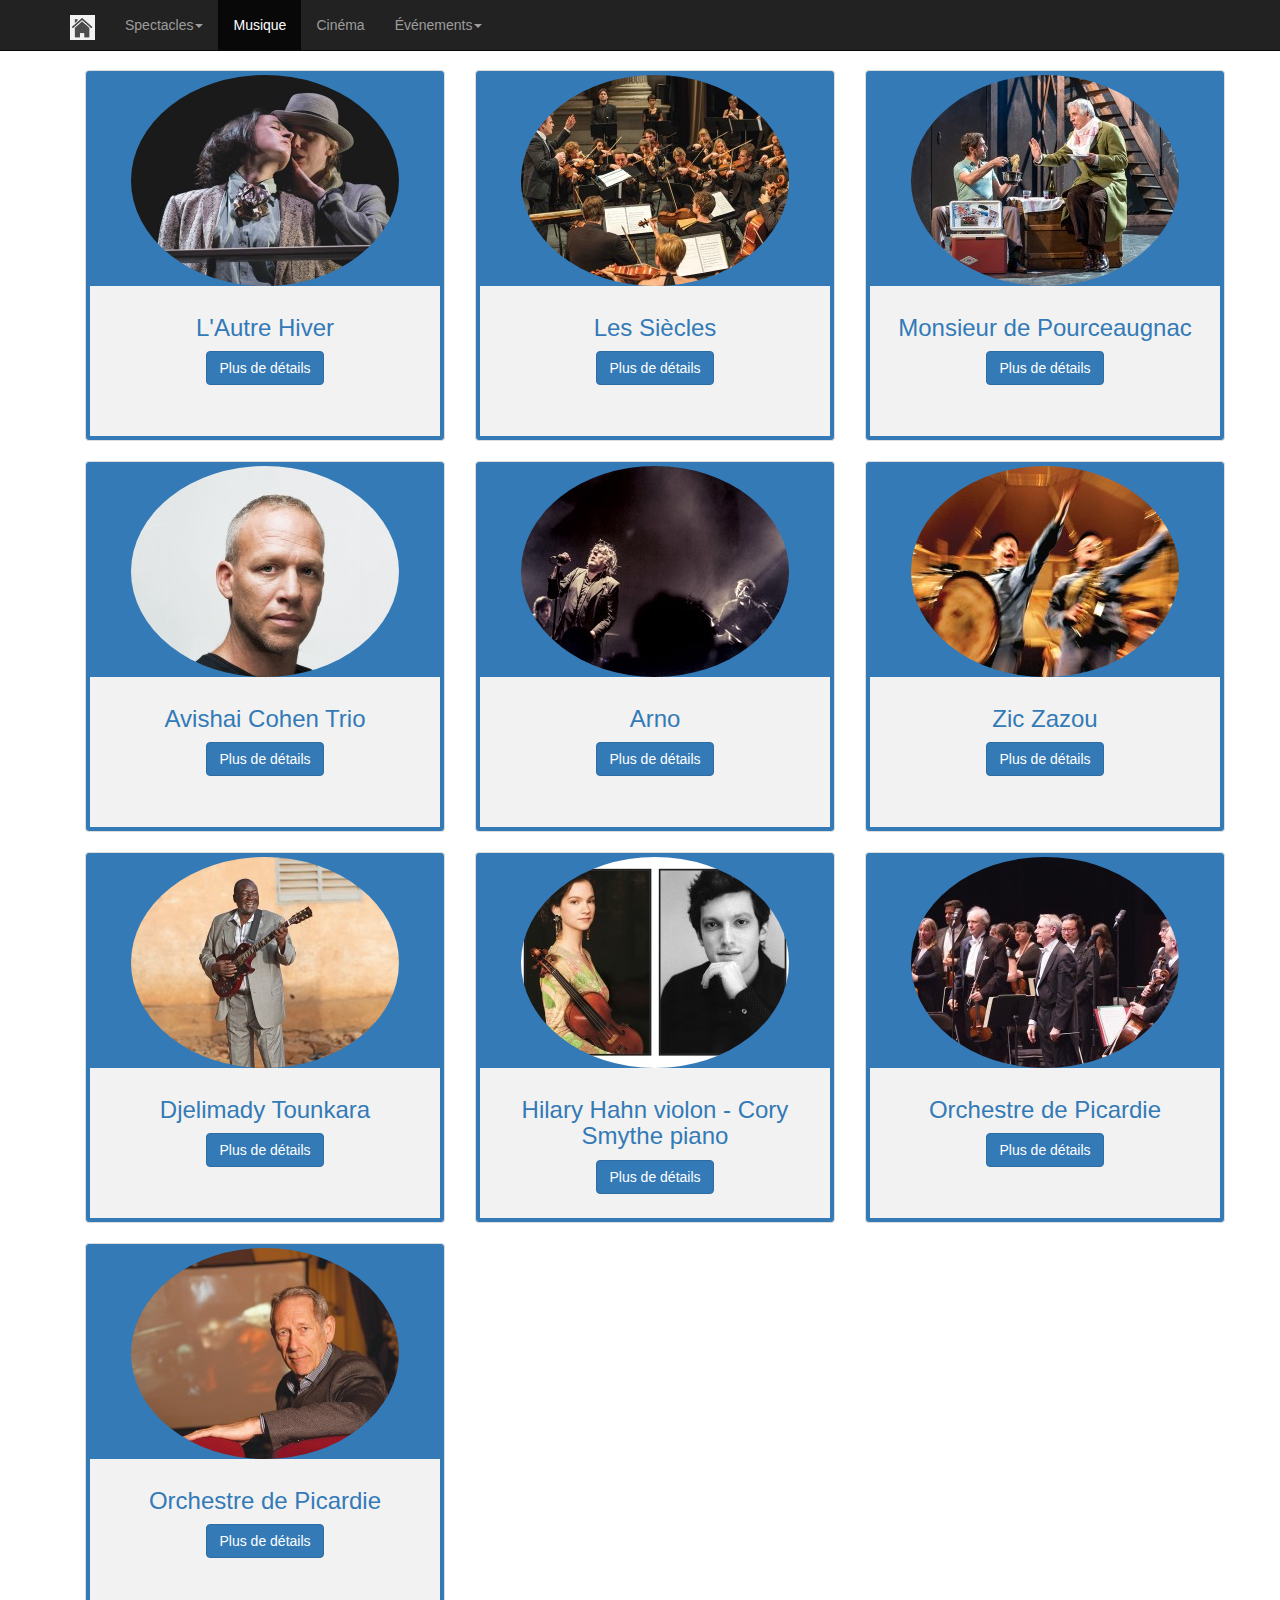
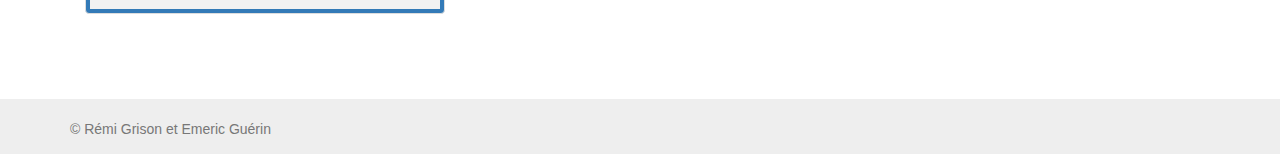
==== commit a1a12938: "ajout menu déroulant pour la catégorie Spectacles du menu" ====
--- a/html/musique.html
+++ b/html/musique.html
@@ -31,7 +31,15 @@
                 </div>
                 <div id="navbar" class="collapse navbar-collapse">
                     <ul class="nav navbar-nav">
-                        <li><a href="#">Spectacles</a></li>
+                        <li class="dropdown">
+                            <a href="#" class="dropdown-toggle" data-toggle="dropdown" role="button" aria-haspopup="true" aria-expanded="false">Spectacles<span class="caret"></span></a>
+
+                            <ul class="dropdown-menu">
+                                <li><a href="#"> Théâtre </a></li>
+                                <li><a href="#"> Danse </a></li>
+                                <li><a href="#"> Cirque </a></li>
+                            </ul>
+                        </li>
                         <li class="active"><a href="musique.html">Musique</a></li>
                         <li><a href="#contact">Cinéma</a></li>
                         <li class="dropdown">
@@ -40,7 +48,6 @@
                                 <li><a href="#">Exposition</a></li>
                                 <li><a href="#">Rendez-vous</a></li>
                                 <li><a href="#">Tendance Europe</a></li>
-                                <li role="separator" class="divider"></li>
                                 <li><a href="#">Hortillonage Amiens 2016</a></li>
                                 <li role="separator" class="divider"></li>
                                 <li><a href="#">Production MCA</a></li>
@@ -395,4 +402,4 @@
         </footer>
     </body>
 
-</html>+</html>
--- a/css/footer.css
+++ b/css/footer.css
@@ -15,9 +15,9 @@
   width: 100%;
   /* Set the fixed height of the footer here */
   height: 55px;
-  margin-top: 20px;
   background-color: #EEE;
   padding-top: 20px;
+  margin: 0 auto -60px
 }
 
 
@@ -32,7 +32,7 @@
 .navbar-brand > img {
   display: block;
   height: 25px;
-  width: 25px;  
+  width: 25px;
 }
 
 .notre_div {
@@ -68,4 +68,4 @@
   margin-bottom: 10px;
   float: left;
   margin-right: 30px;
-}+}
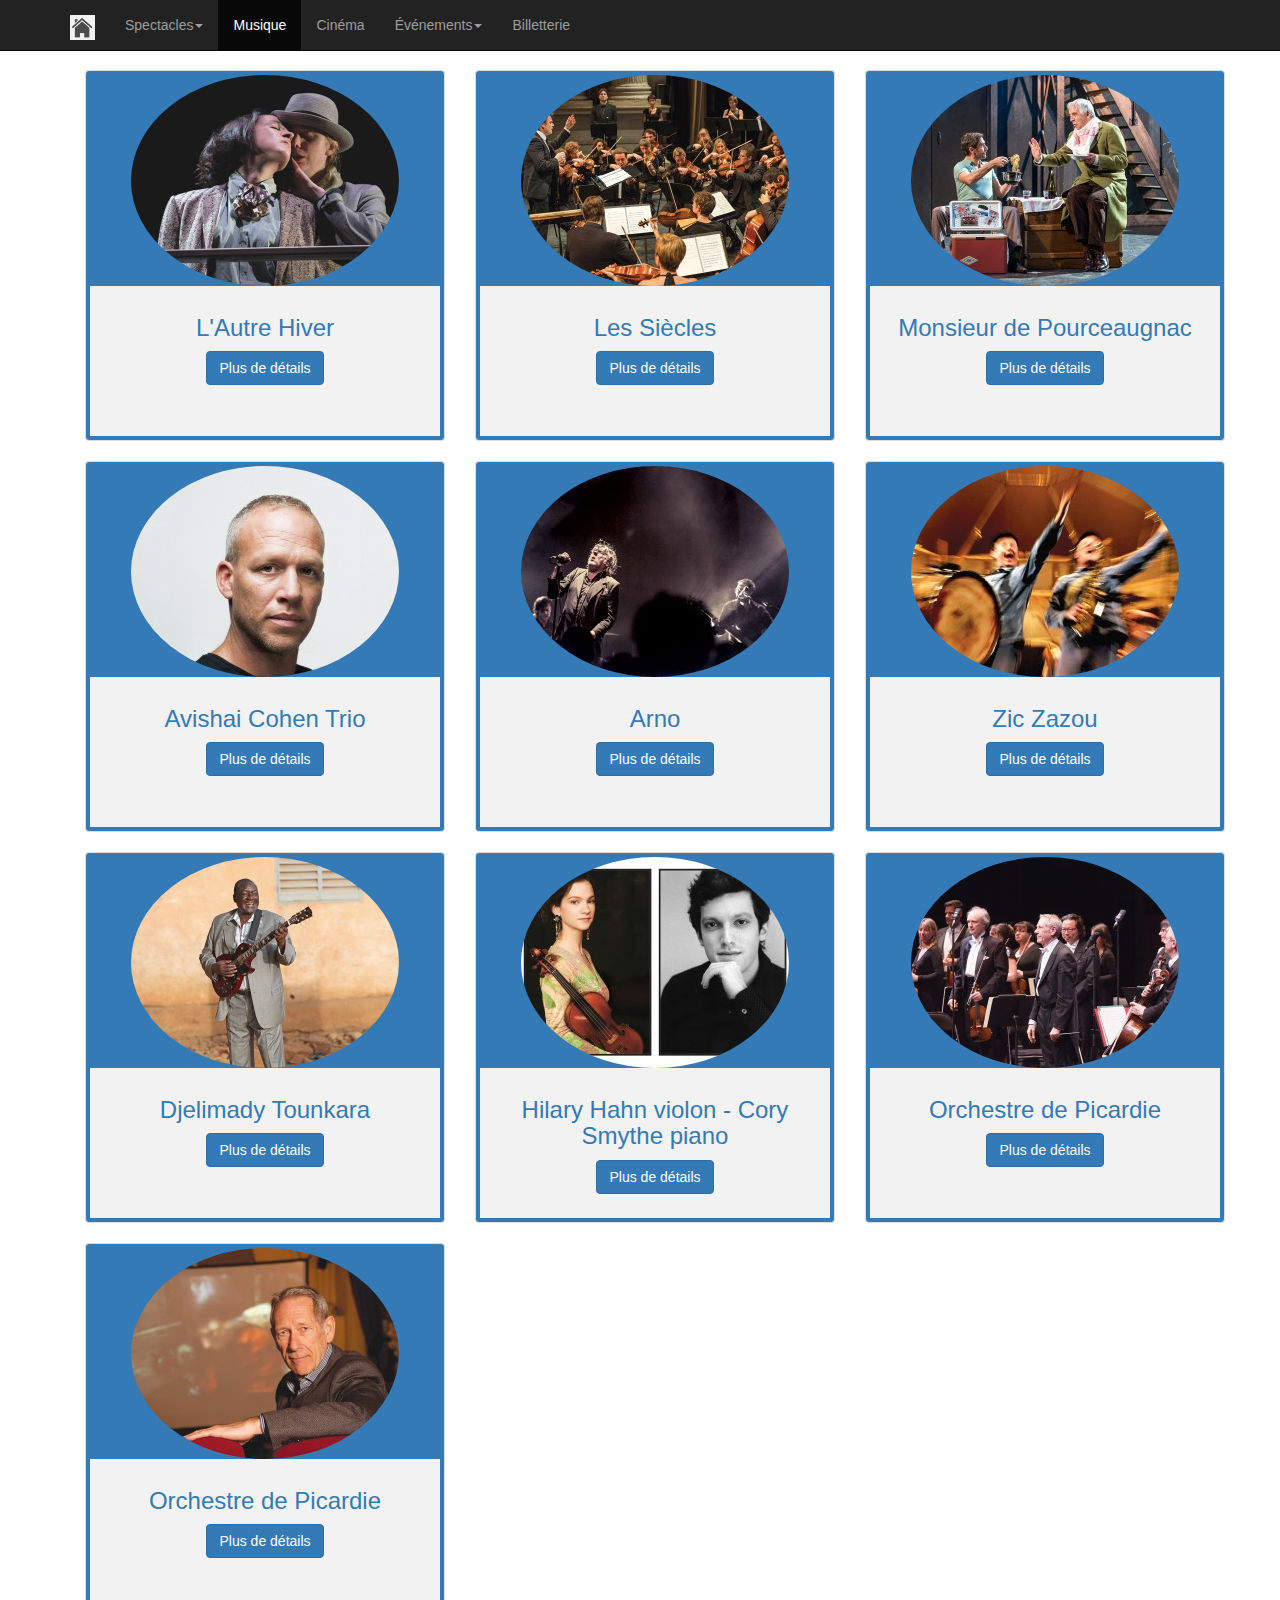
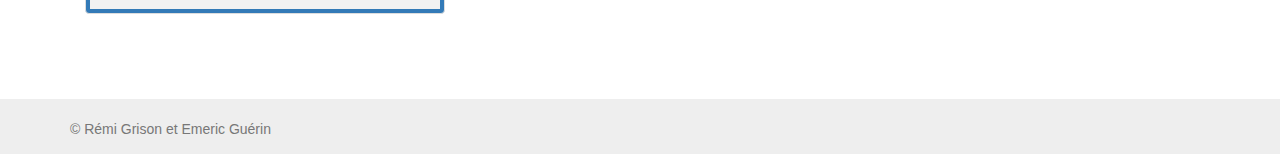
==== commit be75eb18: "ajout « Billetterie » dans la barre de navigation" ====
--- a/html/musique.html
+++ b/html/musique.html
@@ -41,7 +41,7 @@
                             </ul>
                         </li>
                         <li class="active"><a href="musique.html">Musique</a></li>
-                        <li><a href="#contact">Cinéma</a></li>
+                        <li><a href="#">Cinéma</a></li>
                         <li class="dropdown">
                             <a href="#" class="dropdown-toggle" data-toggle="dropdown" role="button" aria-haspopup="true" aria-expanded="false">Événements<span class="caret"></span></a>
                             <ul class="dropdown-menu">
@@ -55,6 +55,7 @@
                                 <li><a href="#">Éditions Trois Cailloux</a></li>
                             </ul>
                         </li>
+                        <li><a href="#"> Billetterie </a></li>
                     </ul>
                 </div>
             </div>
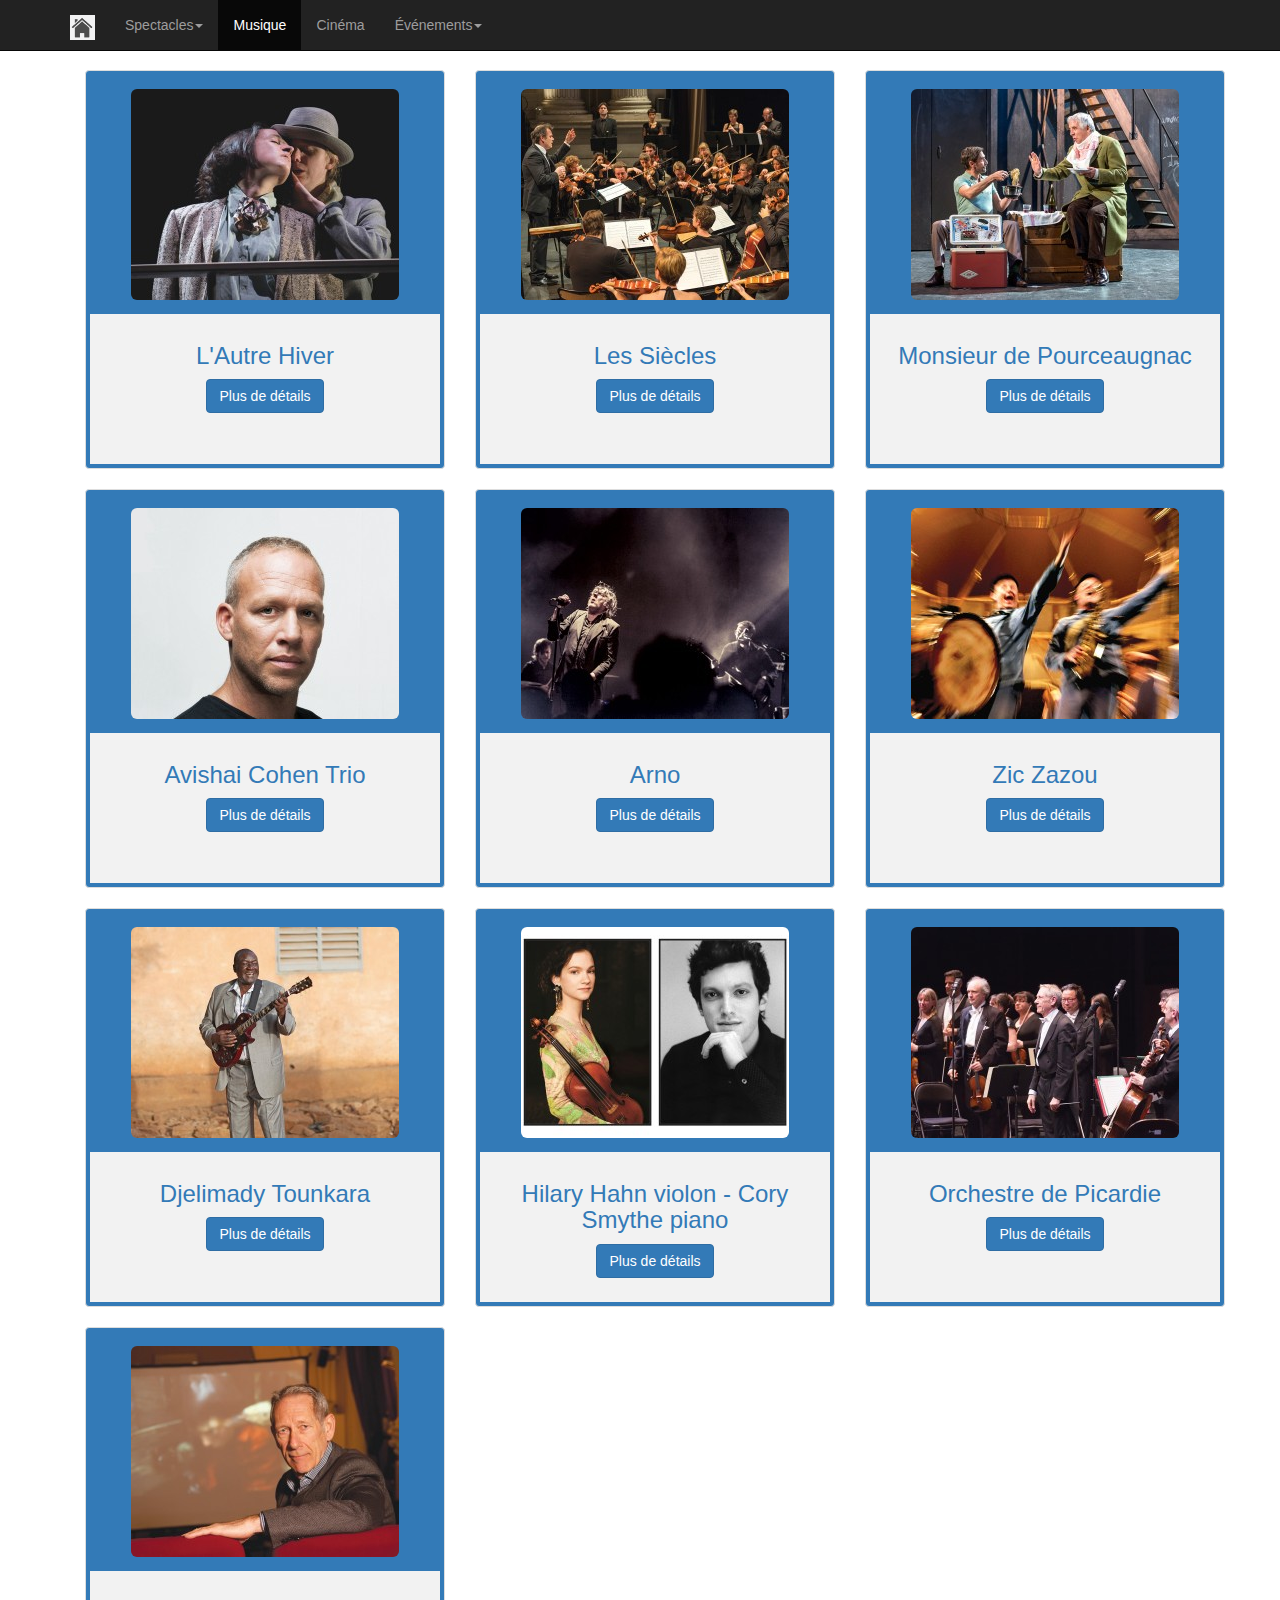
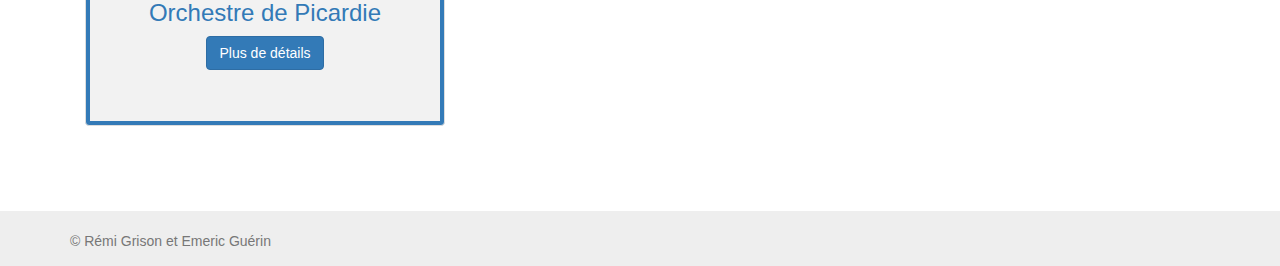
==== commit 8f06ce27: "proutesque" ====
--- a/html/musique.html
+++ b/html/musique.html
@@ -41,7 +41,7 @@
                             </ul>
                         </li>
                         <li class="active"><a href="musique.html">Musique</a></li>
-                        <li><a href="#">Cinéma</a></li>
+                        <li><a href="#contact">Cinéma</a></li>
                         <li class="dropdown">
                             <a href="#" class="dropdown-toggle" data-toggle="dropdown" role="button" aria-haspopup="true" aria-expanded="false">Événements<span class="caret"></span></a>
                             <ul class="dropdown-menu">
@@ -55,7 +55,6 @@
                                 <li><a href="#">Éditions Trois Cailloux</a></li>
                             </ul>
                         </li>
-                        <li><a href="#"> Billetterie </a></li>
                     </ul>
                 </div>
             </div>
@@ -67,7 +66,7 @@
                 <div class="row">
                     <div class="col-md-4">
                         <div class="thumbnail">
-                            <img src="../img/zic01.jpg" alt="" class="img-circle">
+                            <img src="../img/zic01.jpg" alt="" class="img-rounded">
                             <div class="caption">
                                 <h3 class="aInThumb">L'Autre Hiver</h3>
                                 <button type="button" class="btn btn-primary" role="button" data-toggle="modal" data-target="#modal_1">Plus de détails</button>
@@ -76,7 +75,7 @@
                     </div>
                     <div class="col-md-4">
                         <div class="thumbnail">
-                            <img src="../img/zic02.jpg" alt="" class="img-circle">
+                            <img src="../img/zic02.jpg" alt="" class="img-rounded">
                             <div class="caption">
                                 <h3 class="aInThumb">Les Siècles</h3>
                                 <button type="button" class="btn btn-primary" role="button" data-toggle="modal" data-target="#modal_2">Plus de détails</button>
@@ -85,7 +84,7 @@
                     </div>
                     <div class="col-md-4">
                         <div class="thumbnail">
-                            <img src="../img/zic03.jpg" alt="" class="img-circle">
+                            <img src="../img/zic03.jpg" alt="" class="img-rounded">
                             <div class="caption">
                                 <h3 class="aInThumb">Monsieur de Pourceaugnac</h3>
                                 <button type="button" class="btn btn-primary" role="button" data-toggle="modal" data-target="#modal_3">Plus de détails</button>
@@ -94,7 +93,7 @@
                     </div>
                     <div class="col-md-4">
                         <div class="thumbnail">
-                            <img src="../img/zic04.jpg" alt="" class="img-circle">
+                            <img src="../img/zic04.jpg" alt="" class="img-rounded">
                             <div class="caption">
                                 <h3 class="aInThumb">Avishai Cohen Trio</h3>
                                 <button type="button" class="btn btn-primary" role="button" data-toggle="modal" data-target="#modal_4">Plus de détails</button>
@@ -103,7 +102,7 @@
                     </div>
                     <div class="col-md-4">
                         <div class="thumbnail">
-                            <img src="../img/zic05.jpg" alt="" class="img-circle">
+                            <img src="../img/zic05.jpg" alt="" class="img-rounded">
                             <div class="caption">
                                 <h3 class="aInThumb">Arno</h3>
                                 <button type="button" class="btn btn-primary" role="button" data-toggle="modal" data-target="#modal_5">Plus de détails</button>
@@ -114,7 +113,7 @@
                 <div class="row"> -->
                     <div class="col-md-4">
                         <div class="thumbnail">
-                            <img src="../img/zic06.jpg" alt="" class="img-circle">
+                            <img src="../img/zic06.jpg" alt="" class="img-rounded">
                             <div class="caption">
                                 <h3 class="aInThumb">Zic Zazou</h3>
                                 <button type="button" class="btn btn-primary" role="button" data-toggle="modal" data-target="#modal_6">Plus de détails</button>
@@ -123,7 +122,7 @@
                     </div>
                     <div class="col-md-4">
                         <div class="thumbnail">
-                            <img src="../img/zic07.jpg" alt="" class="img-circle">
+                            <img src="../img/zic07.jpg" alt="" class="img-rounded">
                             <div class="caption">
                                 <h3 class="aInThumb">Djelimady Tounkara</h3>
                                 <button type="button" class="btn btn-primary" role="button" data-toggle="modal" data-target="#modal_7">Plus de détails</button>
@@ -132,7 +131,7 @@
                     </div>
                     <div class="col-md-4">
                          <div class="thumbnail">
-                            <img src="../img/zic08.jpg" alt="" class="img-circle">
+                            <img src="../img/zic08.jpg" alt="" class="img-rounded">
                             <div class="caption">
                                 <h3 class="aInThumb">Hilary Hahn violon - Cory Smythe piano</h3>
                                 <button type="button" class="btn btn-primary" role="button" data-toggle="modal" data-target="#modal_8">Plus de détails</button>
@@ -141,7 +140,7 @@
                     </div>
                     <div class="col-md-4">
                         <div class="thumbnail">
-                            <img src="../img/zic09.jpg" alt="" class="img-circle">
+                            <img src="../img/zic09.jpg" alt="" class="img-rounded">
                             <div class="caption">
                                 <h3 class="aInThumb">Orchestre de Picardie</h3>
                                 <button type="button" class="btn btn-primary" role="button" data-toggle="modal" data-target="#modal_9">Plus de détails</button>
@@ -150,7 +149,7 @@
                     </div>
                     <div class="col-md-4">
                         <div class="thumbnail">
-                            <img src="../img/zic10.jpg" alt="" class="img-circle">
+                            <img src="../img/zic10.jpg" alt="" class="img-rounded">
                             <div class="caption">
                                 <h3 class="aInThumb">Orchestre de Picardie</h3>
                                 <button type="button" class="btn btn-primary" role="button" data-toggle="modal" data-target="#modal_10">Plus de détails</button>
--- a/css/footer.css
+++ b/css/footer.css
@@ -56,10 +56,10 @@
 
 .div_vigi {
   background-color: #EEE;
-  border: 1px solid #ddd;
+  border: 1px solid red;
   border-radius: 15px;
   margin-bottom: 25px;
-  height: 300px;
+  height: 100%;
   padding: 10px;
 }
 
@@ -68,4 +68,5 @@
   margin-bottom: 10px;
   float: left;
   margin-right: 30px;
+  vertical-align: center;
 }
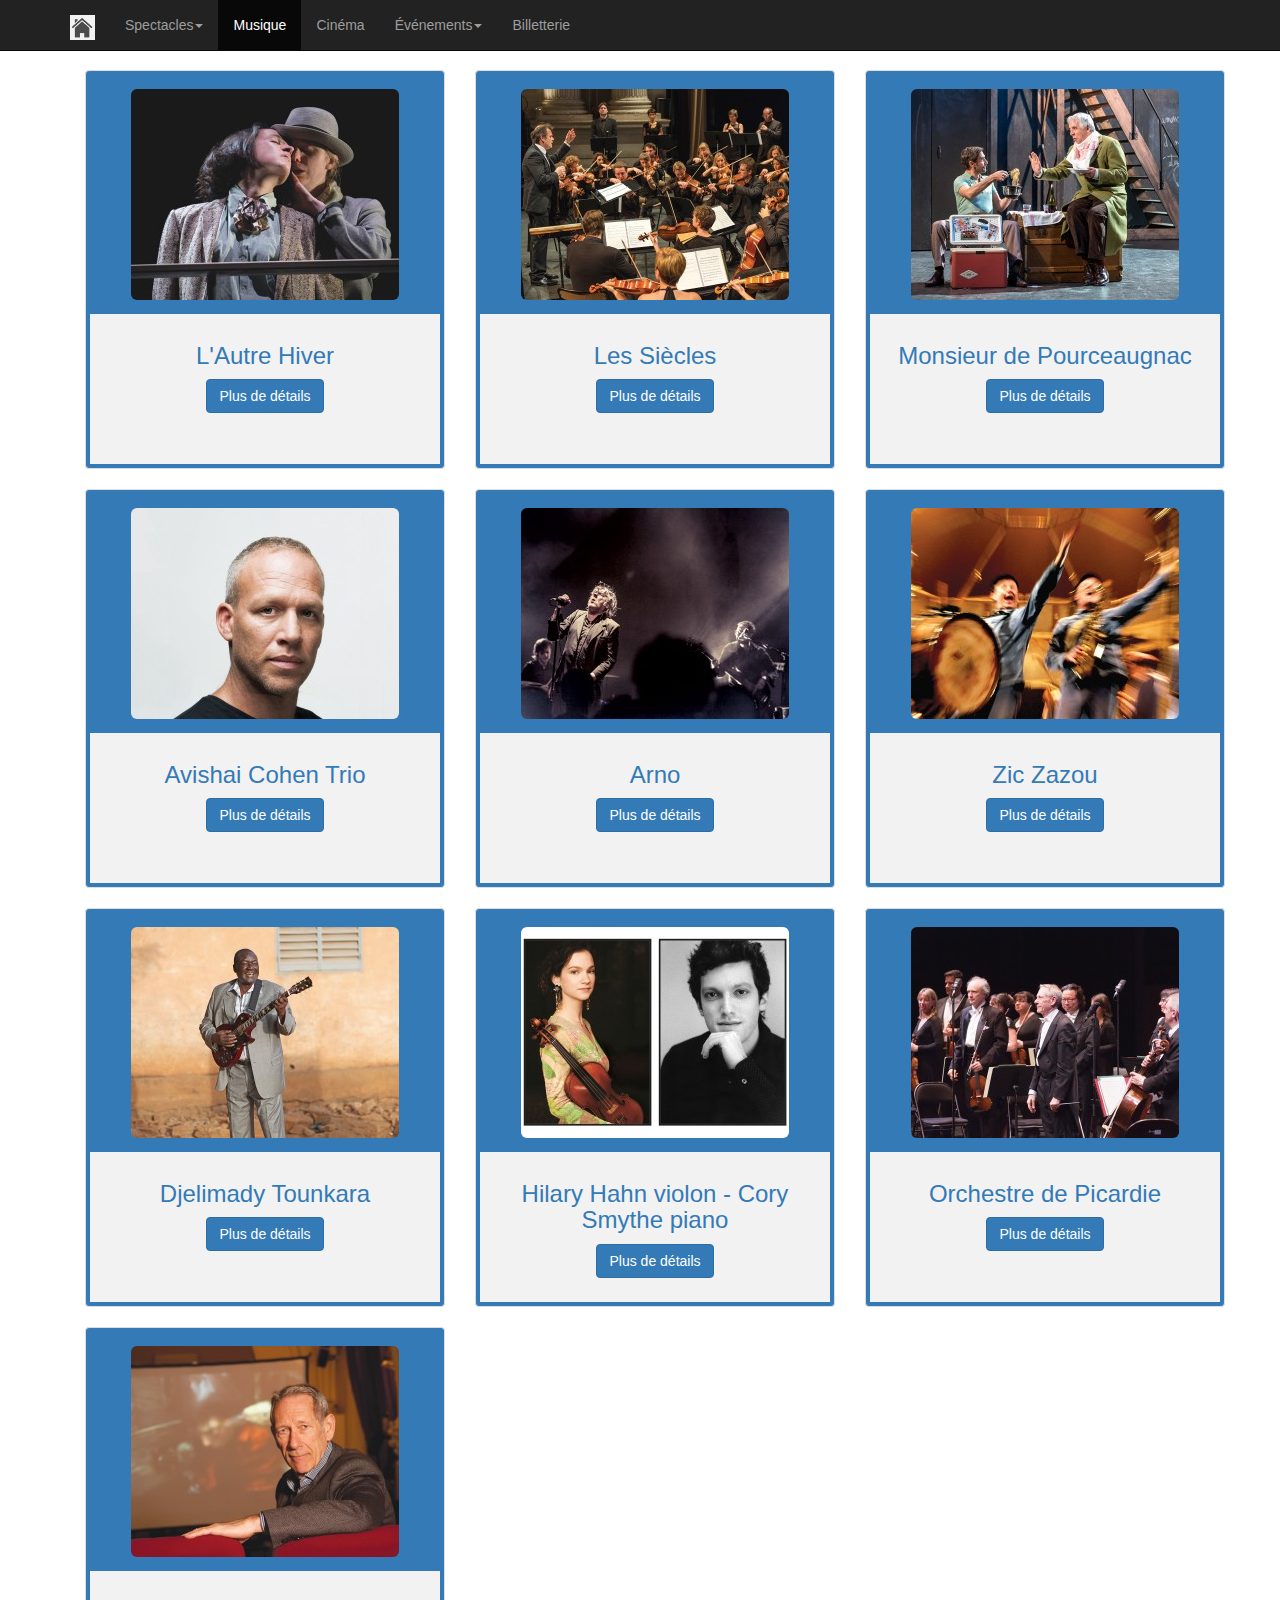
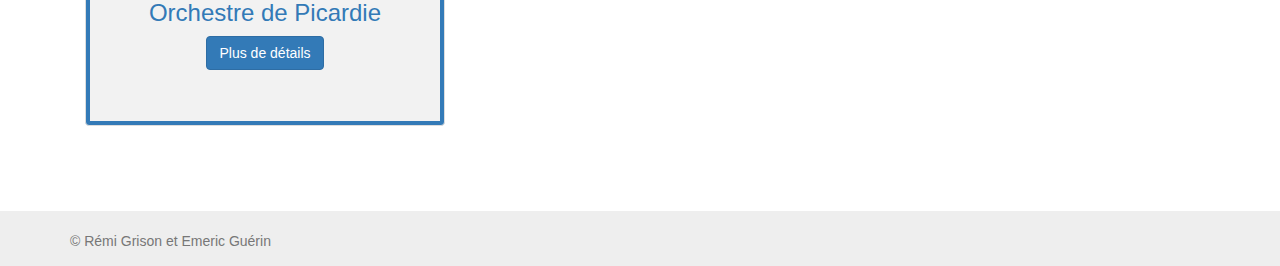
==== commit f3c54fe0: "Merge branch 'master' of https://github.com/emguerin/amiens_culture_site" ====
--- a/html/musique.html
+++ b/html/musique.html
@@ -41,7 +41,7 @@
                             </ul>
                         </li>
                         <li class="active"><a href="musique.html">Musique</a></li>
-                        <li><a href="#contact">Cinéma</a></li>
+                        <li><a href="#">Cinéma</a></li>
                         <li class="dropdown">
                             <a href="#" class="dropdown-toggle" data-toggle="dropdown" role="button" aria-haspopup="true" aria-expanded="false">Événements<span class="caret"></span></a>
                             <ul class="dropdown-menu">
@@ -55,6 +55,7 @@
                                 <li><a href="#">Éditions Trois Cailloux</a></li>
                             </ul>
                         </li>
+                        <li><a href="#"> Billetterie </a></li>
                     </ul>
                 </div>
             </div>
--- a/css/footer.css
+++ b/css/footer.css
@@ -17,7 +17,7 @@
   height: 55px;
   background-color: #EEE;
   padding-top: 20px;
-  margin: 0 auto -60px
+  margin: 0 auto -60px;
 }
 
 
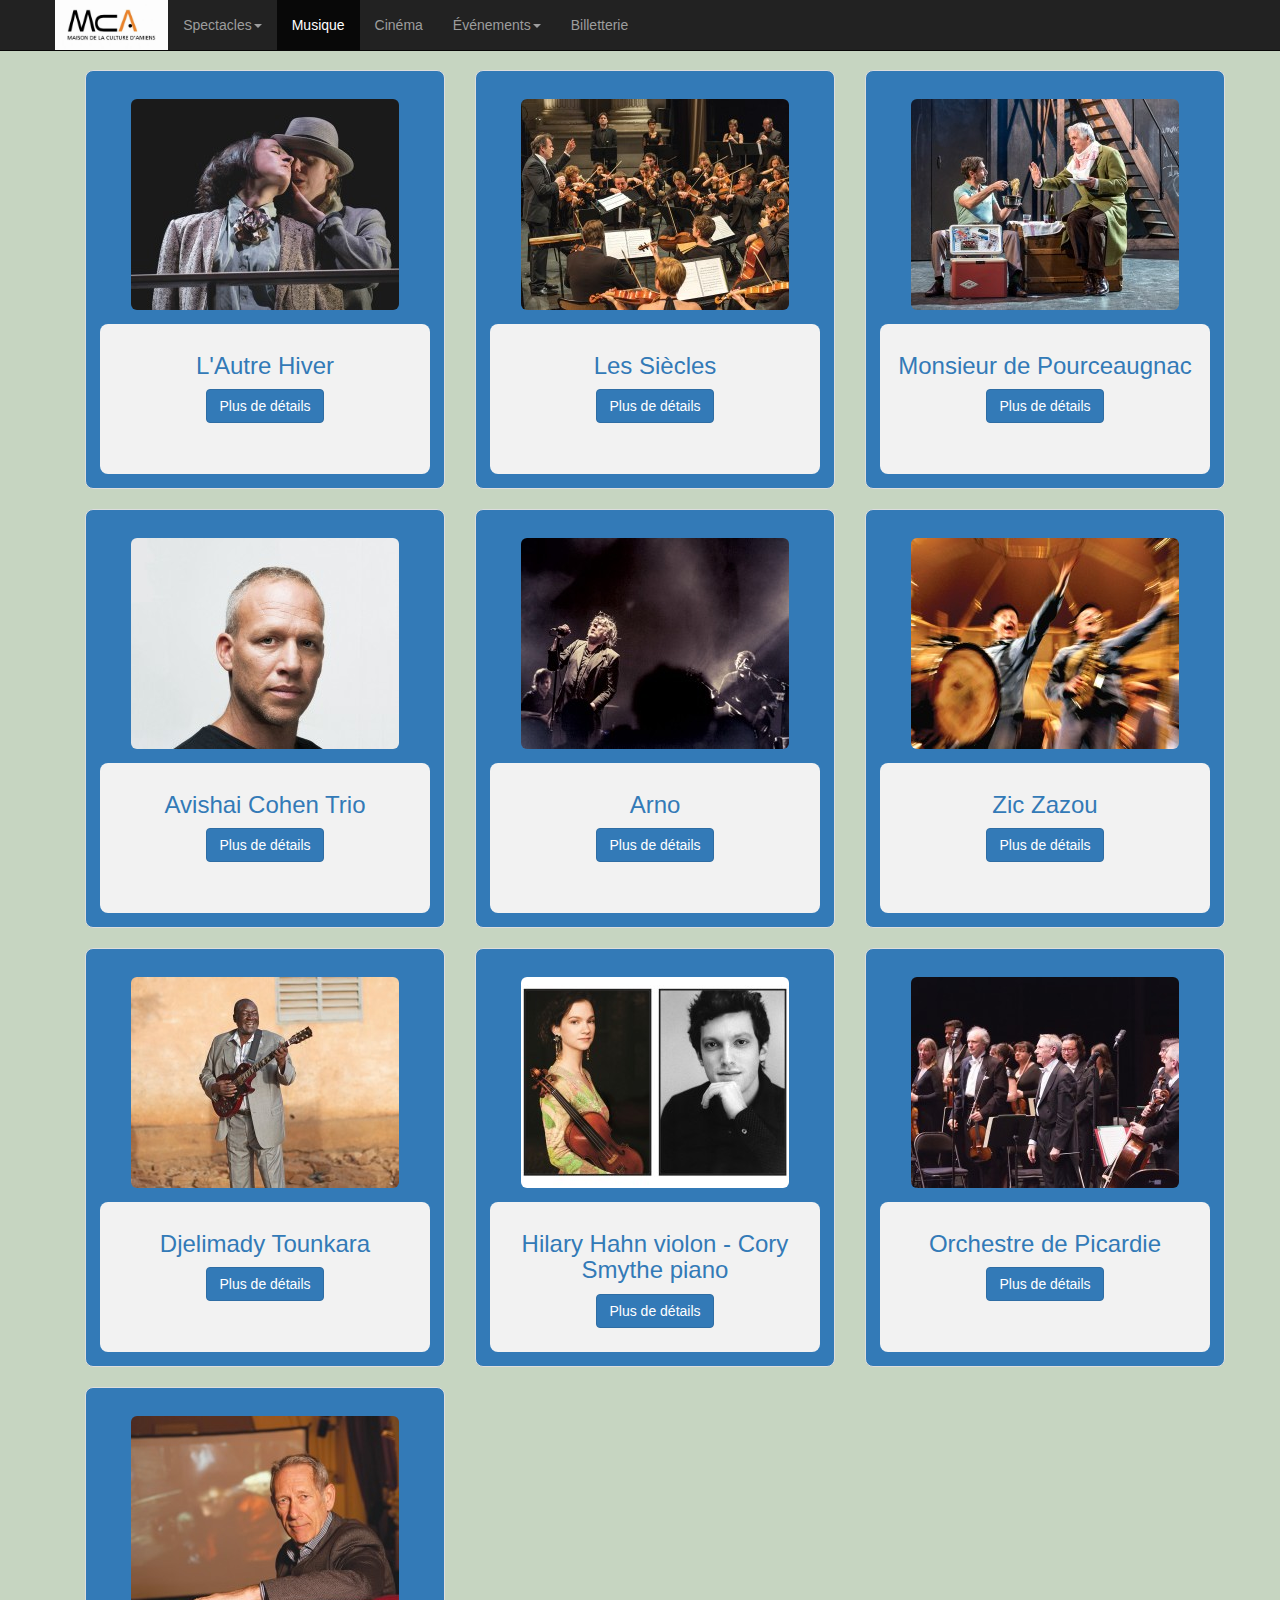
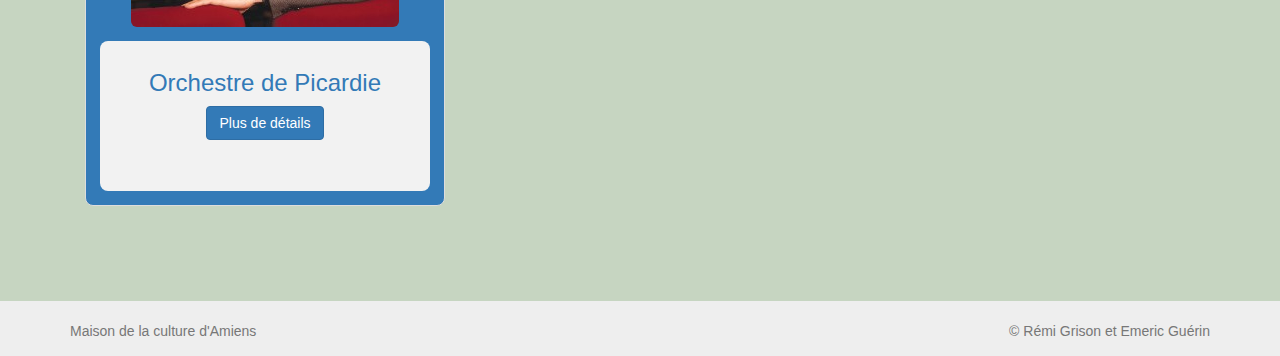
==== commit 2fe338e6: "version finale ?" ====
--- a/html/musique.html
+++ b/html/musique.html
@@ -16,7 +16,7 @@
     </head>
 
 
-    <body>
+    <body class="body-color">
         <!-- Bandeau de navigation -->
         <nav class="navbar navbar-inverse navbar-fixed-top">
             <div class="container">
@@ -27,7 +27,7 @@
                         <span class="icon-bar"></span>
                         <span class="icon-bar"></span>
                     </button>
-                    <a class="navbar-brand" href="index.html"><img src="../img/maison.jpg" action=""></a>
+                    <a class="navbar-brand" href="index.html"><img src="../img/logo.jpg" action=""></a>
                 </div>
                 <div id="navbar" class="collapse navbar-collapse">
                     <ul class="nav navbar-nav">
@@ -396,8 +396,9 @@
         <!-- Pied de page -->
         <footer class="footer">
             <div class="container">
-                <p class="text-muted">
-                    © Rémi Grison et Emeric Guérin
+                <p class="text-muted pull-left"> Maison de la culture d'Amiens </p>
+                <p class="text-muted pull-right">
+                   © Rémi Grison et Emeric Guérin
                 </p>
             </div>
         </footer>
--- a/css/footer.css
+++ b/css/footer.css
@@ -8,6 +8,9 @@
   padding-top: 70px;
   margin-bottom: 60px;
 }
+.body-color {
+  background-color: #c6d5c1;
+}
 
 .footer {
   position: absolute;
@@ -17,7 +20,7 @@
   height: 55px;
   background-color: #EEE;
   padding-top: 20px;
-  margin: 0 auto -60px;
+  margin: 0 auto -70px;
 }
 
 
@@ -27,46 +30,15 @@
   padding: 15px 15px;
   font-size: 18px;
   line-height: 20px;
+
 }
 
+.navbar-header .navbar-brand {
+  padding: 0px;
+}
 .navbar-brand > img {
+  margin: 0px;
   display: block;
-  height: 25px;
-  width: 25px;
+  max-height: 100%;
+  width: 100%;
 }
-
-.notre_div {
-  border-radius: 15px;
-  padding: 10px;
-  margin: 2%;
-  height: 150px;
-  background-color: #EEE;
-}
-
-.notre_div img {
-  float: left;
-  margin-right: 30px;
-}
-
-.notre_div h3 {
-  margin: 0px;
-  margin-bottom: 10px;
-  color: #ff8402;
-}
-
-.div_vigi {
-  background-color: #EEE;
-  border: 1px solid red;
-  border-radius: 15px;
-  margin-bottom: 25px;
-  height: 100%;
-  padding: 10px;
-}
-
-.div_vigi img {
-  margin-top: 10px;
-  margin-bottom: 10px;
-  float: left;
-  margin-right: 30px;
-  vertical-align: center;
-}
